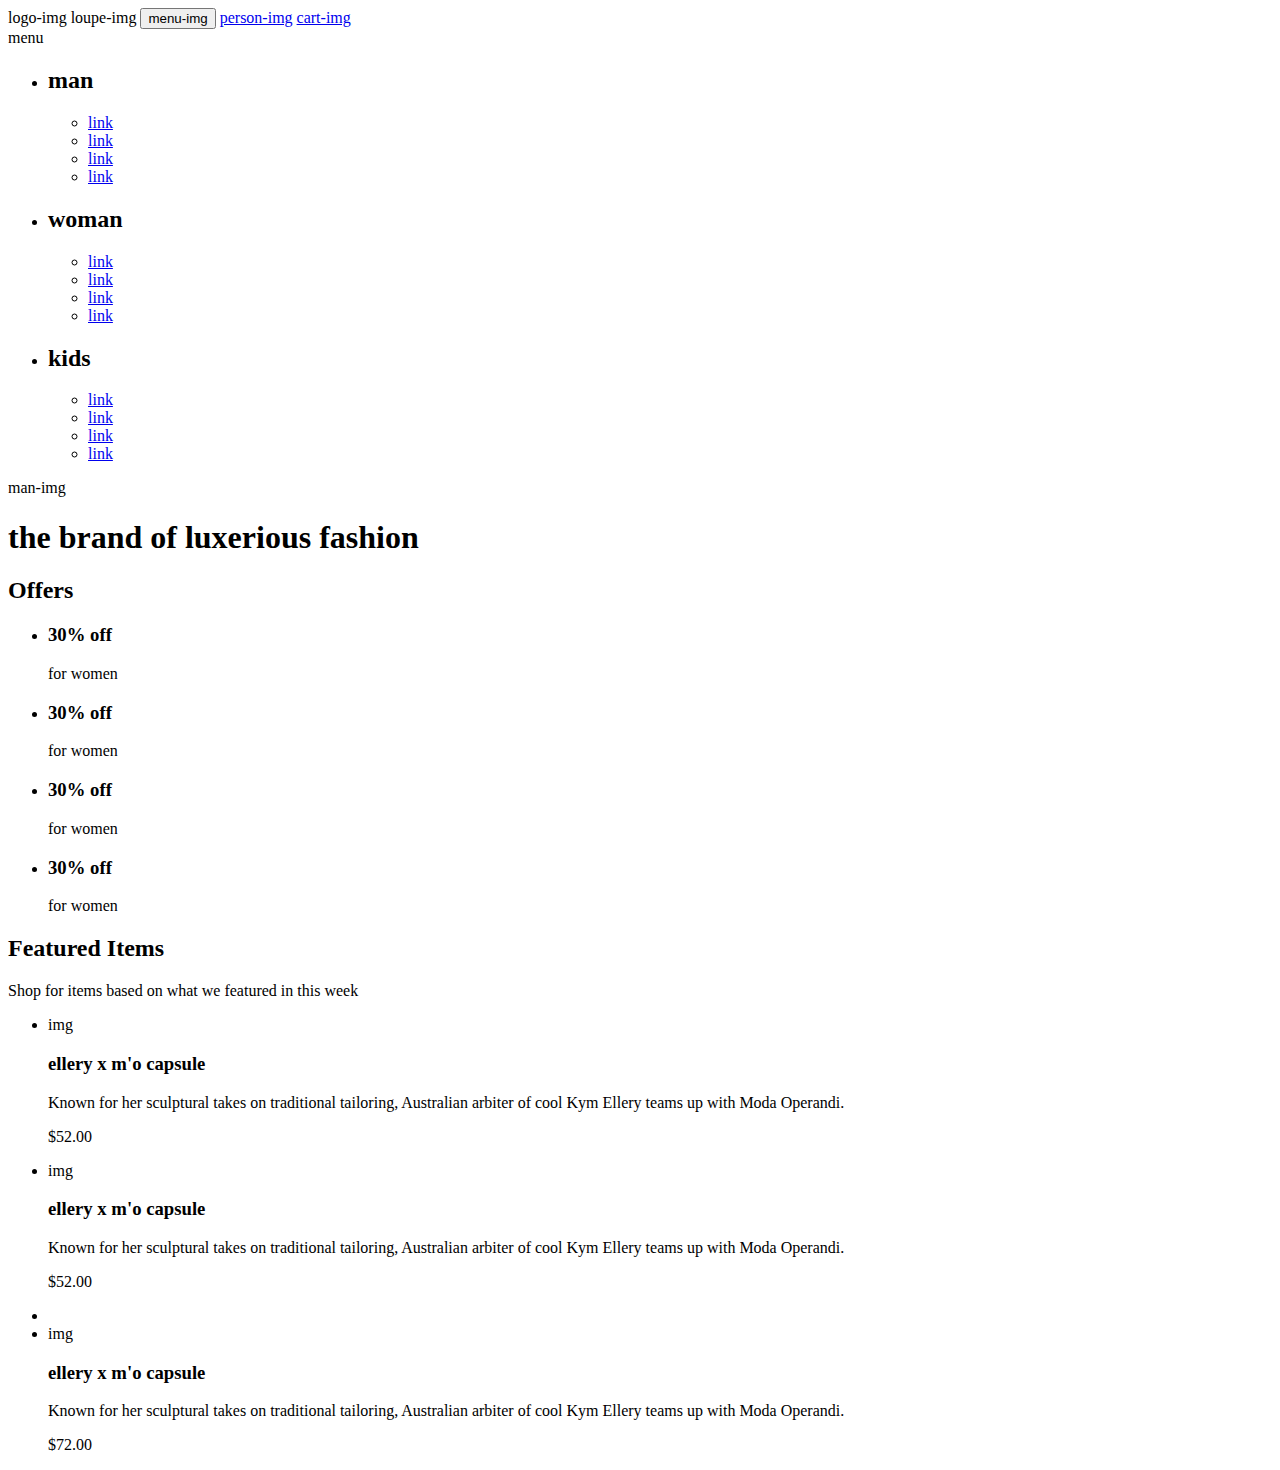
==== index.html @ 939e934a "добавили теги" ====
<!DOCTYPE html>
<html lang="en">

<head>
    <meta charset="UTF-8">
    <meta http-equiv="X-UA-Compatible" content="IE=edge">
    <meta name="viewport" content="width=device-width, initial-scale=1.0">
    <title>Document</title>
</head>

<body>
    <header>
        logo-img
        loupe-img
        <button>
            menu-img
        </button>
        <a href="#">person-img</a>
        <a href="#">cart-img</a>
        <nav>
            menu
            <ul>
                <li>
                    <h2>man</h2>
                    <ul>
                        <li><a href="#">link</a></li>
                        <li><a href="#">link</a></li>
                        <li><a href="#">link</a></li>
                        <li><a href="#">link</a></li>
                    </ul>
                </li>
                <li>
                    <h2>woman</h2>
                    <ul>
                        <li><a href="#">link</a></li>
                        <li><a href="#">link</a></li>
                        <li><a href="#">link</a></li>
                        <li><a href="#">link</a></li>
                    </ul>
                </li>
                <li>
                    <h2>kids</h2>
                    <ul>
                        <li><a href="#">link</a></li>
                        <li><a href="#">link</a></li>
                        <li><a href="#">link</a></li>
                        <li><a href="#">link</a></li>
                    </ul>
                </li>
            </ul>
        </nav>
    </header>
    <main>
        <section>
            man-img
            <h1>the brand of luxerious fashion</h1>
        </section>
        <section>
            <h2>Offers</h2>
            <ul>
                <li>
                    <h3>30% off</h3>
                    <p>for women</p>
                </li>
                <li>
                    <h3>30% off</h3>
                    <p>for women</p>
                </li>
                <li>
                    <h3>30% off</h3>
                    <p>for women</p>
                </li>
                <li>
                    <h3>30% off</h3>
                    <p>for women</p>
                </li>
            </ul>
        </section>
        <section>
            <h2>Featured Items</h2>
            <p>Shop for items based on what we featured in this week</p>
            <ul>
                <li>
                    img
                    <h3>ellery x m'o capsule</h3>
                    <p>Known for her sculptural takes on traditional tailoring, Australian arbiter of cool Kym
                        Ellery
                        teams up with Moda Operandi.</p>
                    <p>$52.00</p>
                </li>
                <li>
                    img
                    <h3>ellery x m'o capsule</h3>
                    <p>Known for her sculptural takes on traditional tailoring, Australian arbiter of cool Kym Ellery
                        teams up with Moda Operandi.</p>
                    <p>$52.00</p>
                </li>
                <li>
                </li>
                <li>
                    img
                    <h3>ellery x m'o capsule</h3>
                    <p>Known for her sculptural takes on traditional tailoring, Australian arbiter of cool Kym Ellery
                        teams up with Moda Operandi.</p>
                    <p>$72.00</p>
                </li>
            </ul>
        </section>
        <section>

        </section>
    </main>
    <footer></footer>
</body>

</html>
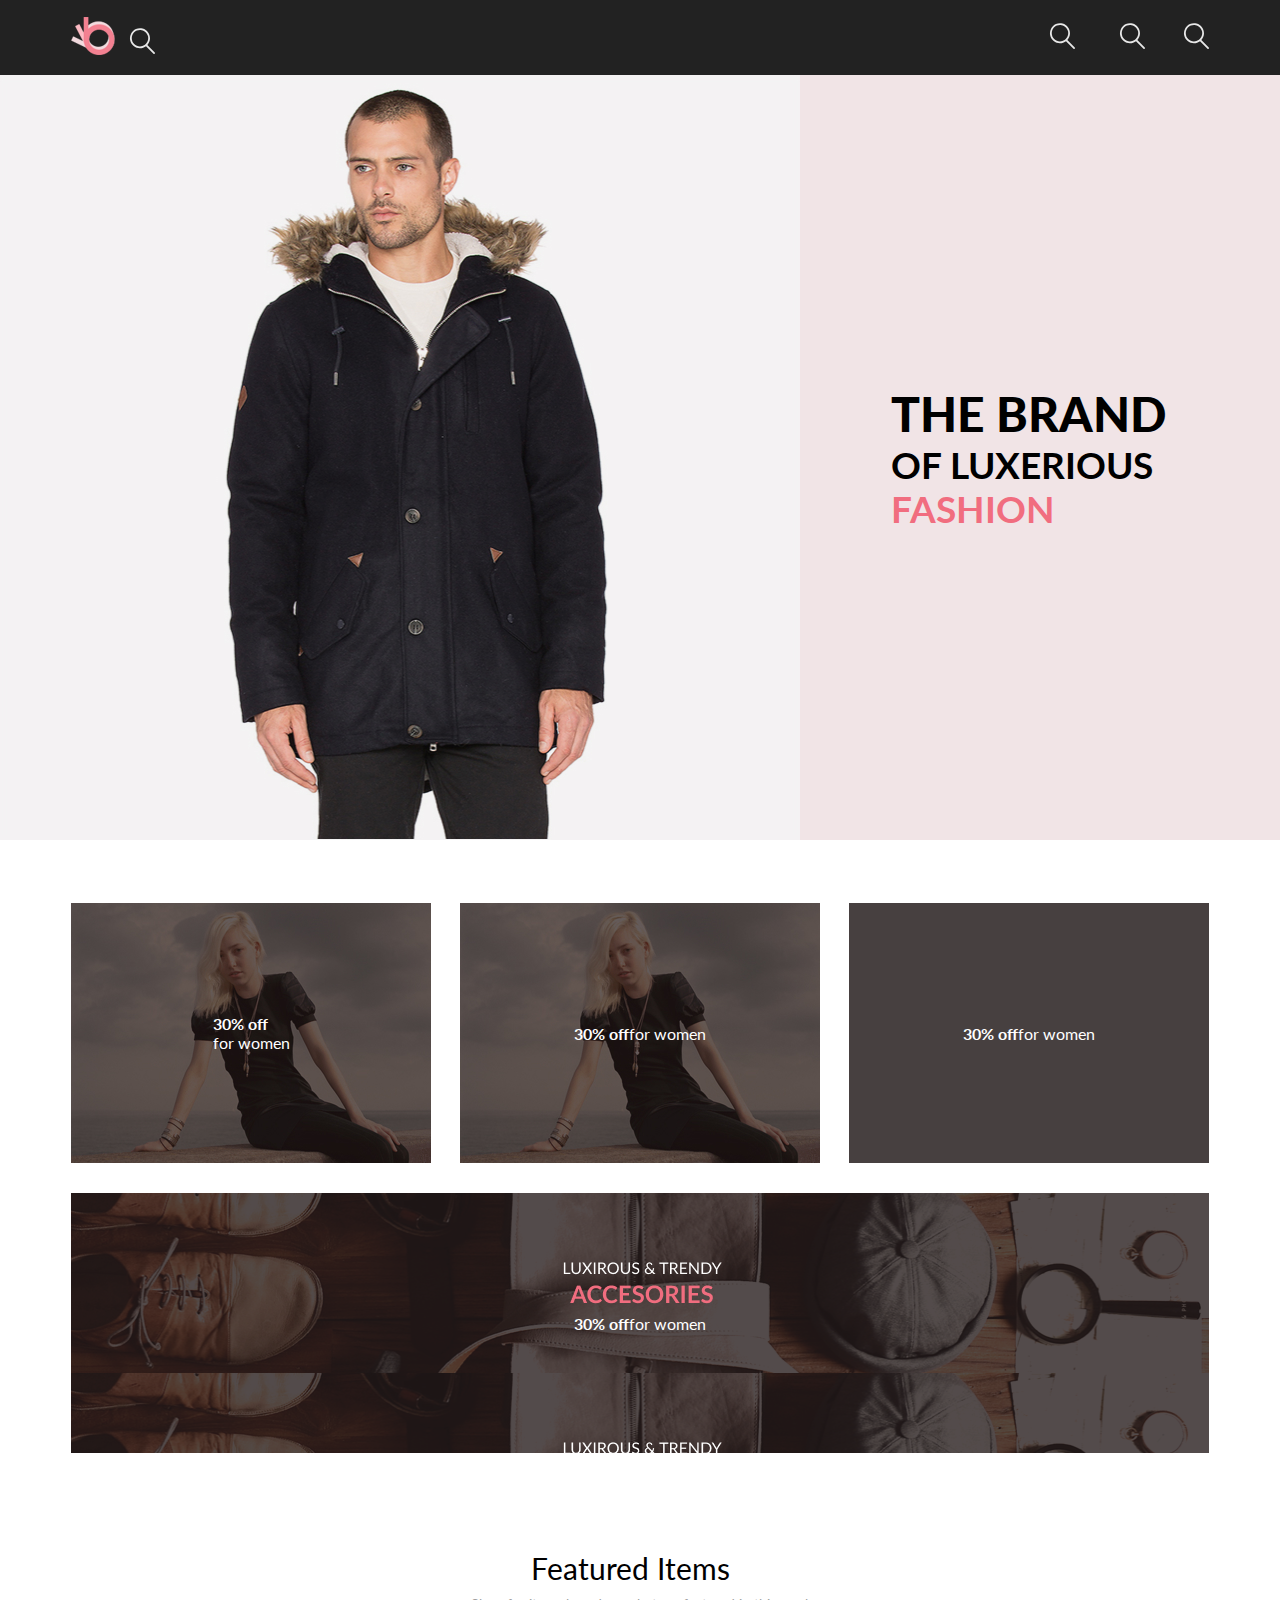
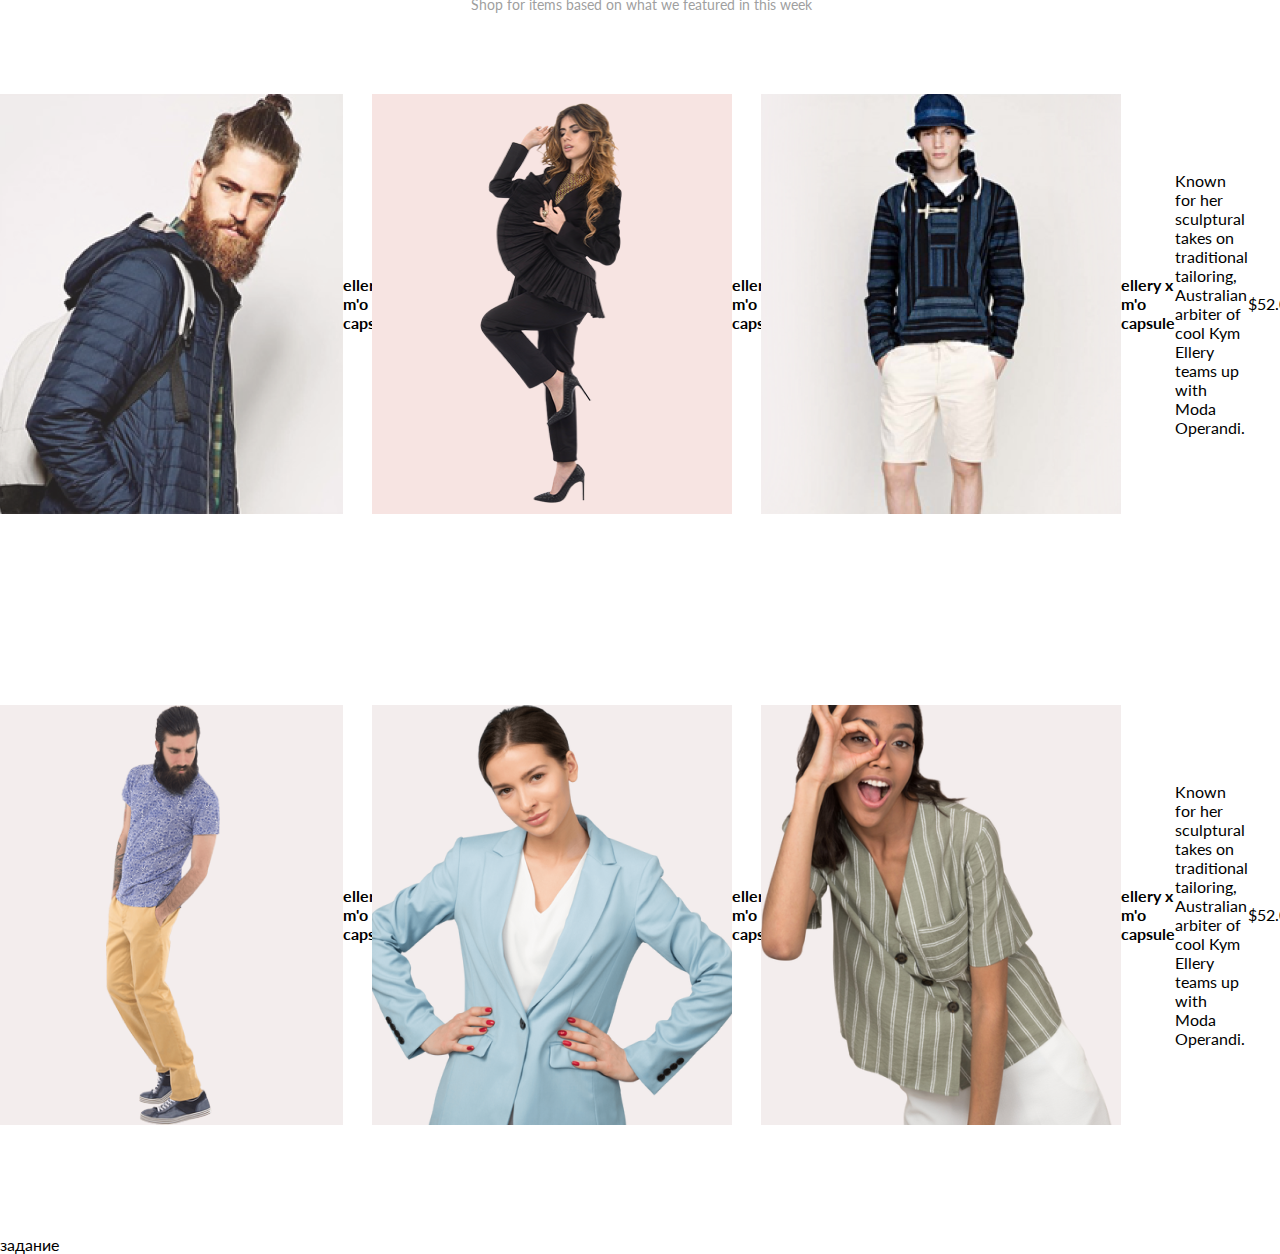
==== commit 53e446d6: "добавили новые теги" ====
--- a/index.html
+++ b/index.html
@@ -5,19 +5,32 @@
     <meta charset="UTF-8">
     <meta http-equiv="X-UA-Compatible" content="IE=edge">
     <meta name="viewport" content="width=device-width, initial-scale=1.0">
+    <link rel="stylesheet" href="./css/reset.css">
+    <link rel="stylesheet" href="./css/style.css">
+    <link rel="preconnect" href="https://fonts.gstatic.com">
+    <link href="https://fonts.googleapis.com/css2?family=Lato:wght@300;400;700;900&display=swap" rel="stylesheet">
     <title>Document</title>
 </head>
 
 <body>
-    <header>
-        logo-img
-        loupe-img
-        <button>
-            menu-img
-        </button>
-        <a href="#">person-img</a>
-        <a href="#">cart-img</a>
-        <nav>
+    <header class="header">
+        <div class="container">
+            <div class="header__wrapper">
+                <div class="header__contorls">
+                    <img class="header__logo" src="./img/logo.svg" alt="logo" width="44" height="38">
+                    <img src="./img/loupe.svg" alt="loupe" width="26" height="27">
+                </div>
+                <div class="header__contorls">
+                    <button class="header__button">
+                        <img src="./img/loupe.svg" alt="loupe" width="26" height="27">
+                    </button>
+                    <a class="header__person-link" href="#"><img src="./img/loupe.svg" alt="loupe" width="26"
+                            height="27"></a>
+                    <a href="#"><img src="./img/loupe.svg" alt="loupe" width="26" height="27"></a>
+                </div>
+            </div>
+        </div>
+        <nav class="header__navigation">
             menu
             <ul>
                 <li>
@@ -51,63 +64,87 @@
         </nav>
     </header>
     <main>
-        <section>
-            man-img
-            <h1>the brand of luxerious fashion</h1>
+        <section class="brand">
+            <img src="./img/man.jpg" alt="man" width="800" height="765">
+            <div class="brand__title-wrapper">
+                <h1 class="brand__title">the brand <span class="brand__subtitle">of luxerious <span
+                            class="brand__subtitle-pink">fashion</span></span></h1>
+            </div>
         </section>
-        <section>
-            <h2>Offers</h2>
-            <ul>
-                <li>
+        <section class="offers container">
+            <h2 class="visually-hidden">Offers</h2>
+            <ul class="offers__list">
+                <li class="offers__item offers__item--woman">
+                    <div>
+                        <h3>30% off</h3>
+                        <p>for women</p>
+                    </div>
+                </li>
+                <li class="offers__item offers__item--man">
                     <h3>30% off</h3>
                     <p>for women</p>
                 </li>
-                <li>
+                <li class="offers__item offers__item--kds">
                     <h3>30% off</h3>
                     <p>for women</p>
                 </li>
-                <li>
-                    <h3>30% off</h3>
-                    <p>for women</p>
-                </li>
-                <li>
+                <li class="offers__item offers__item--accesories">
                     <h3>30% off</h3>
                     <p>for women</p>
                 </li>
             </ul>
         </section>
-        <section>
-            <h2>Featured Items</h2>
-            <p>Shop for items based on what we featured in this week</p>
-            <ul>
-                <li>
-                    img
+        <section class="products container">
+            <h2 class="product-header">Featured Items</h2>
+            <p class="product-paragraph">Shop for items based on what we featured in this week</p>
+            <ul class="products__list">
+                <li class="products__item products__item-1">
+                    <img src="./img/product-1.png" alt="man" width="360" height="420">
                     <h3>ellery x m'o capsule</h3>
                     <p>Known for her sculptural takes on traditional tailoring, Australian arbiter of cool Kym
                         Ellery
                         teams up with Moda Operandi.</p>
                     <p>$52.00</p>
                 </li>
-                <li>
-                    img
+                <li class="products__item products__item-2">
+                    <img src="./img/product-2.png" alt="man" width="360" height="420">
                     <h3>ellery x m'o capsule</h3>
                     <p>Known for her sculptural takes on traditional tailoring, Australian arbiter of cool Kym Ellery
                         teams up with Moda Operandi.</p>
                     <p>$52.00</p>
                 </li>
-                <li>
-                </li>
-                <li>
-                    img
+                <li class="products__item products__item-3">
+                    <img src="./img/product-3.png" alt="man" width="360" height="420">
                     <h3>ellery x m'o capsule</h3>
                     <p>Known for her sculptural takes on traditional tailoring, Australian arbiter of cool Kym Ellery
                         teams up with Moda Operandi.</p>
-                    <p>$72.00</p>
+                    <p>$52.00</p>
+                </li>
+                <li class="products__item products__item-4">
+                    <img src="./img/product-4.png" alt="man" width="360" height="420">
+                    <h3>ellery x m'o capsule</h3>
+                    <p>Known for her sculptural takes on traditional tailoring, Australian arbiter of cool Kym Ellery
+                        teams up with Moda Operandi.</p>
+                    <p>$52.00</p>
+                </li>
+                <li class="products__item products__item-5">
+                    <img src="./img/product-5.png" alt="man" width="360" height="420">
+                    <h3>ellery x m'o capsule</h3>
+                    <p>Known for her sculptural takes on traditional tailoring, Australian arbiter of cool Kym Ellery
+                        teams up with Moda Operandi.</p>
+                    <p>$52.00</p>
+                </li>
+                <li class="products__item products__item-6">
+                    <img src="./img/product-6.png" alt="man" width="360" height="420">
+                    <h3>ellery x m'o capsule</h3>
+                    <p>Known for her sculptural takes on traditional tailoring, Australian arbiter of cool Kym Ellery
+                        teams up with Moda Operandi.</p>
+                    <p>$52.00</p>
                 </li>
             </ul>
         </section>
-        <section>
-
+        <section class="advantages">
+            задание
         </section>
     </main>
     <footer></footer>
--- a/css/style.css
+++ b/css/style.css
@@ -0,0 +1,157 @@
+:root {
+    --dark-blue: #222222;
+    --pink: #F1E4E6;
+    --dark-pink: #F16D7F;
+    --brown: #474040;
+}
+
+body {
+    font-family: Lato;
+    font-size: 16px;
+    font-style: normal;
+    font-weight: 400;
+    line-height: 19px;
+}
+
+.container {
+    width: 1138px;
+    margin: 0 auto;
+}
+
+.visually-hidden {
+    position: absolute;
+    width: 1px;
+    height: 1px;
+    margin: -1px;
+    padding: 0;
+    overflow: hidden;
+    border: 0;
+    clip: rect(0 0 0 0);
+}
+
+.header {
+    background-color: var(--dark-blue);
+}
+
+.header__wrapper {
+    display: flex;
+    align-items: center;
+    justify-content: space-between;
+    min-height: 75px;
+}
+
+.header__navigation {
+    display: none;
+}
+
+.header__button {
+    background-color: transparent;
+    border: none;
+    margin: 0 34px 0 0;
+}
+
+.header__logo {
+    margin: 0 10px 0 0;
+}
+
+.header__person-link {
+    margin: 0 34px 0 0;
+}
+
+.brand {
+    display: flex;
+    margin: 0 0 63px;
+}
+
+.brand__title {
+    font-size: 48px;
+    font-weight: 900;
+    line-height: 58px;
+    text-transform: uppercase;
+}
+
+.brand__title-wrapper {
+    padding: 0 0 0 91px;
+    flex-grow: 1;
+    background-color: var(--pink);
+    display: flex;
+    align-items: center;
+}
+
+.brand__subtitle {
+    display: block;
+
+    font-size: 37px;
+    font-weight: 700;
+    line-height: 44px;
+}
+
+.brand__subtitle-pink {
+    color: var(--dark-pink);
+}
+
+.offers__list {
+    display: flex;
+    flex-wrap: wrap;
+    justify-content: space-between;
+}
+
+.offers__item {
+    color: white;
+    width: 360px;
+    min-height: 260px;
+    background-color: var(--brown);
+    margin: 0 0 30px;
+    display: flex;
+    justify-content: center;
+    align-items: center;
+}
+
+.offers__item--woman {
+    background-image: url(../img/woman.jpg);
+}
+
+.offers__item--man {
+    background-image: url(../img/woman.jpg);
+}
+
+.offers__item--accesories {
+    width: 100%;
+    margin: 0;
+    background-image: url(../img/ppr.png);
+}
+
+.product-header {
+    margin: 97px 0 0 460px;
+    font-family: Lato;
+    font-style: normal;
+    font-weight: normal;
+    font-size: 30px;
+    line-height: 36px;
+}
+
+.product-paragraph {
+    margin: 10px 0 0 400px;
+    font-family: Lato;
+    font-style: normal;
+    font-weight: normal;
+    font-size: 14px;
+    line-height: 17px;
+    color: #9F9F9F;
+}
+
+.products__list {
+    display: flex;
+    flex-wrap: wrap;
+    justify-content: space-between;
+}
+
+.products__item {
+    color: black;
+    width: 360px;
+    min-height: 581px;
+    margin: 0 0 30px;
+    display: flex;
+    justify-content: center;
+    align-items: center;
+}
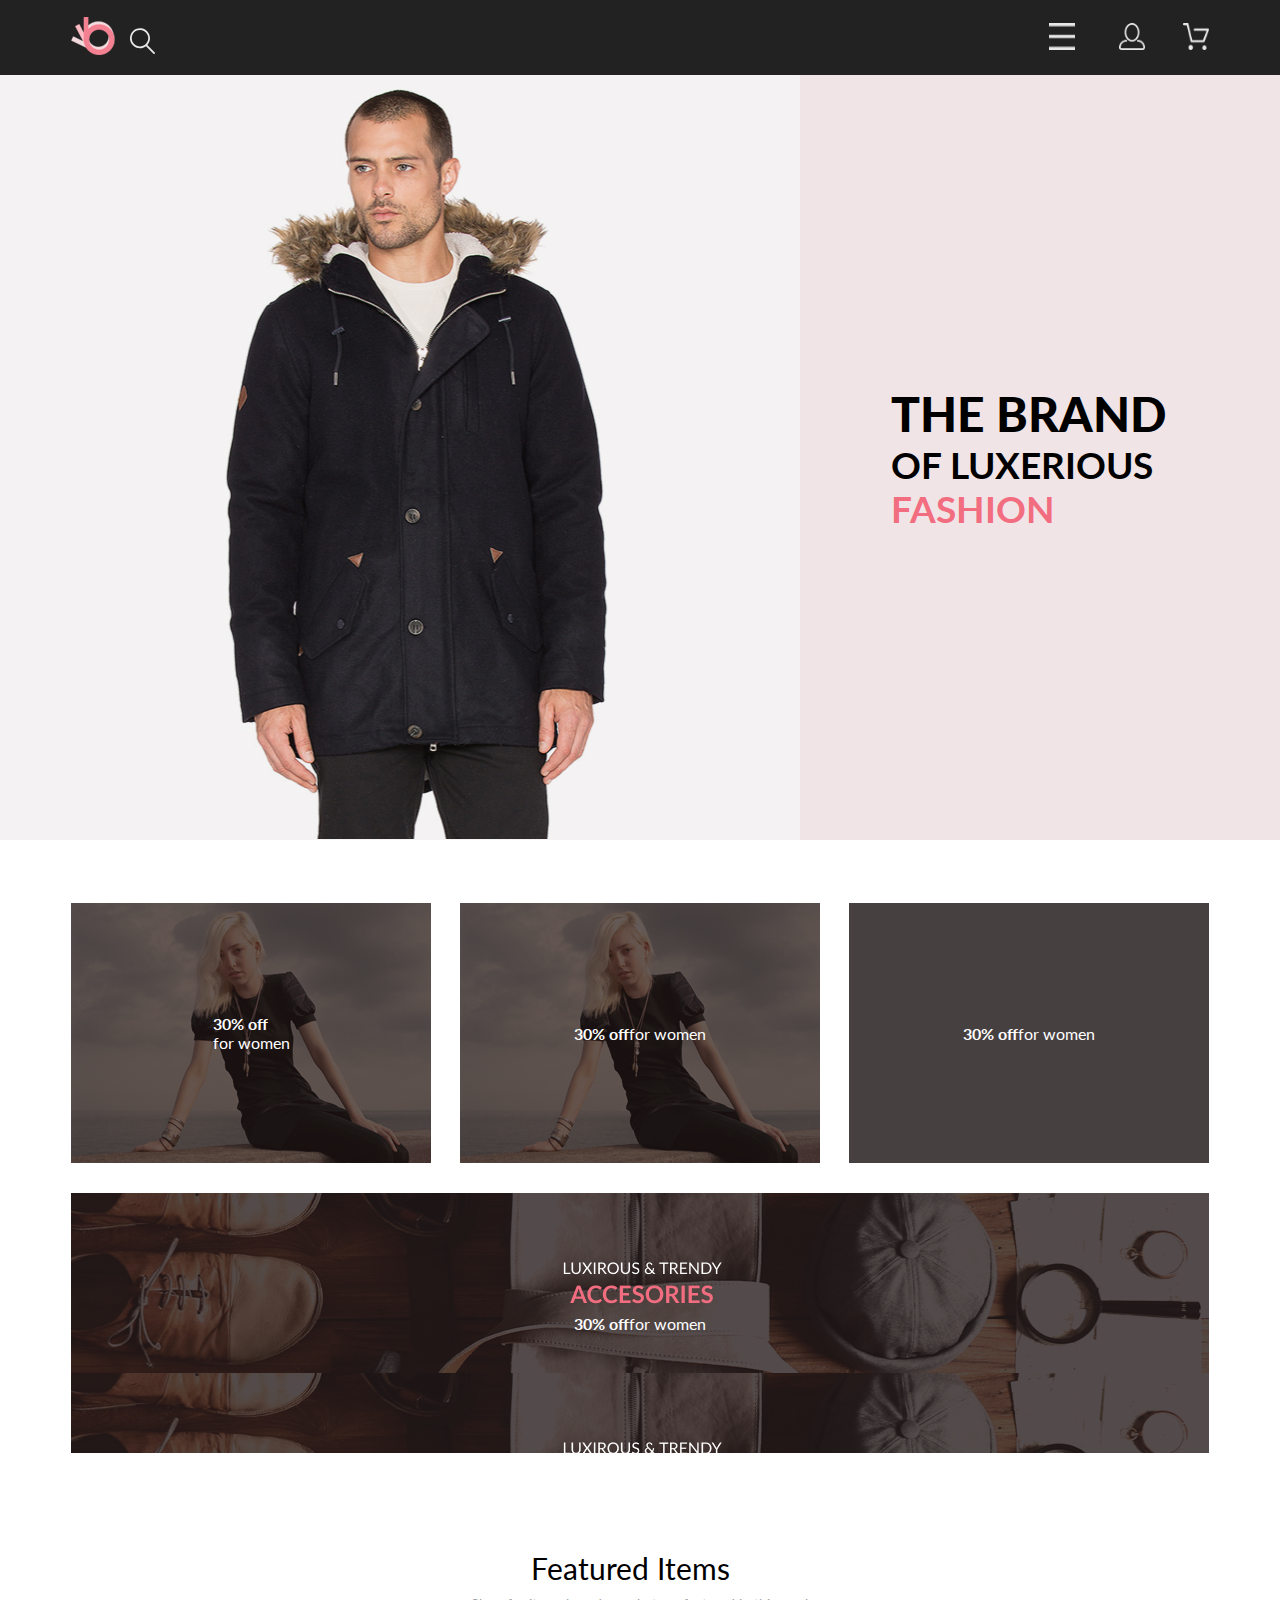
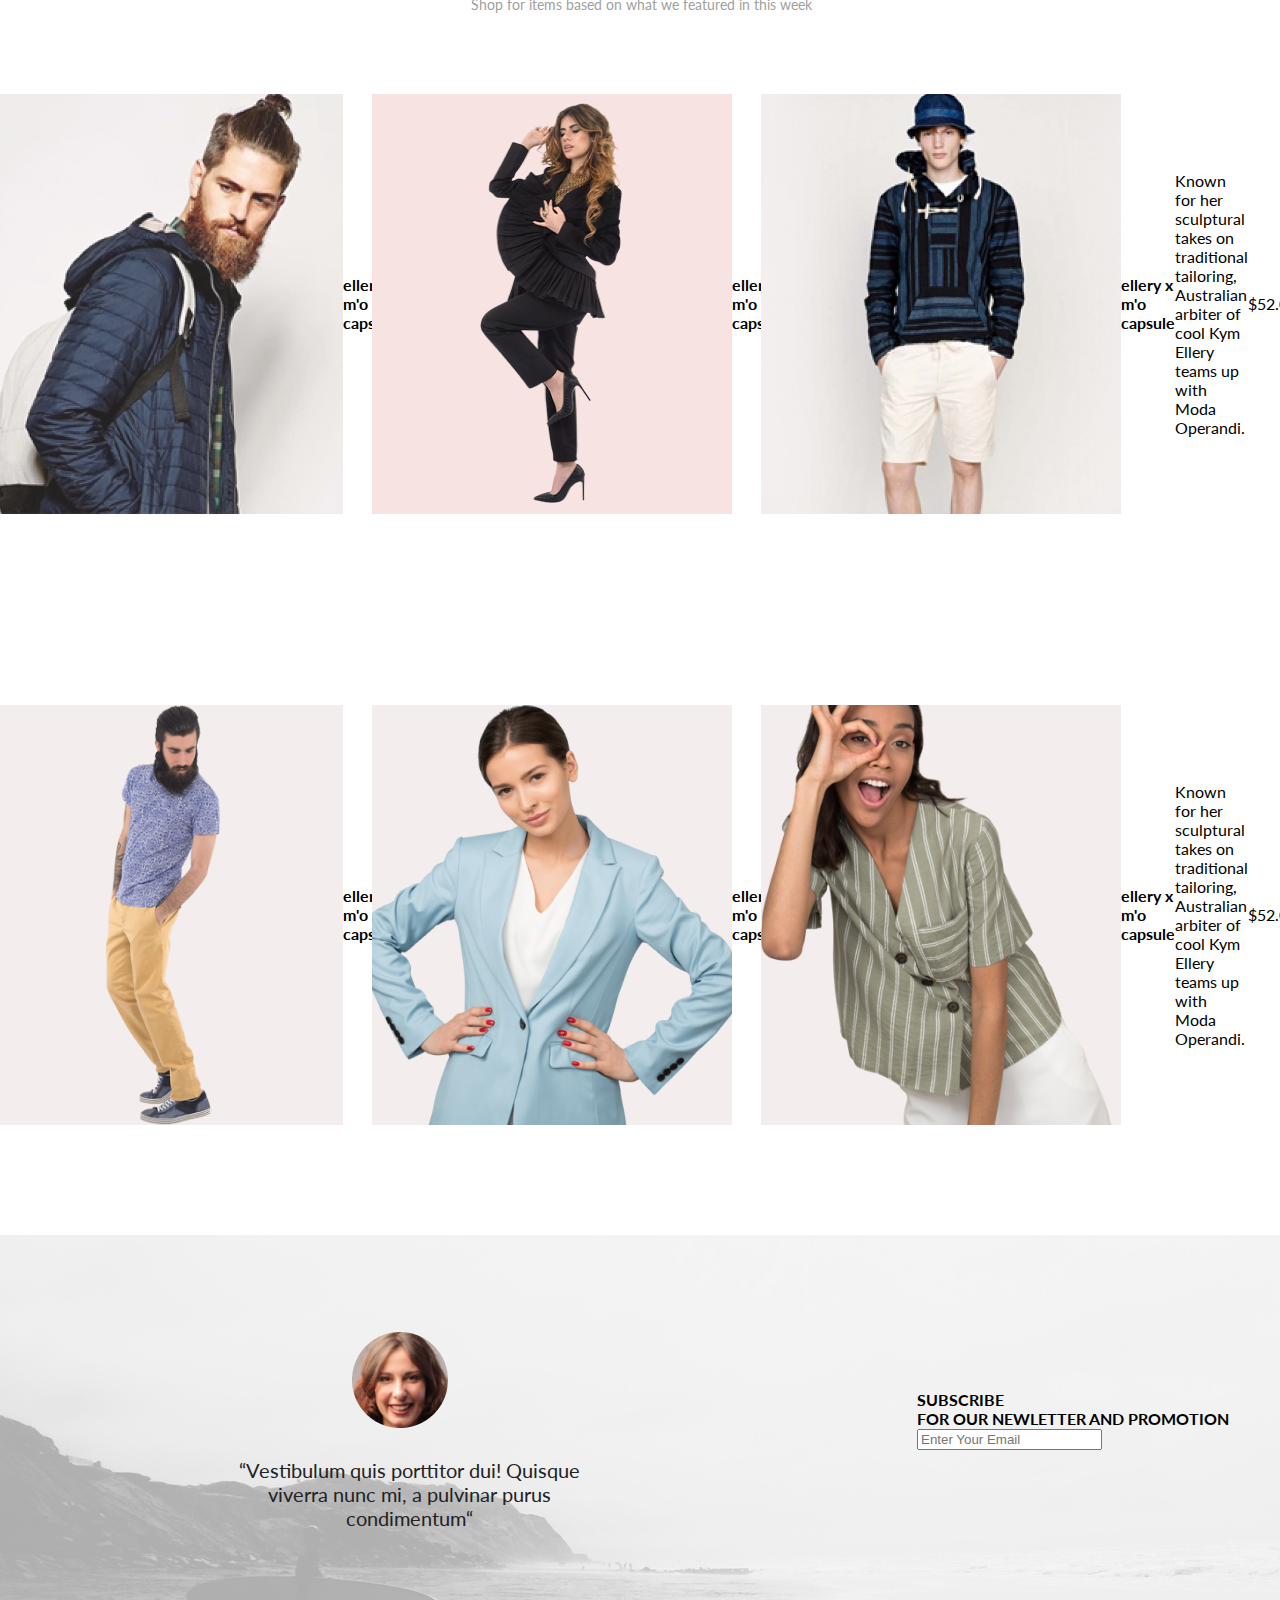
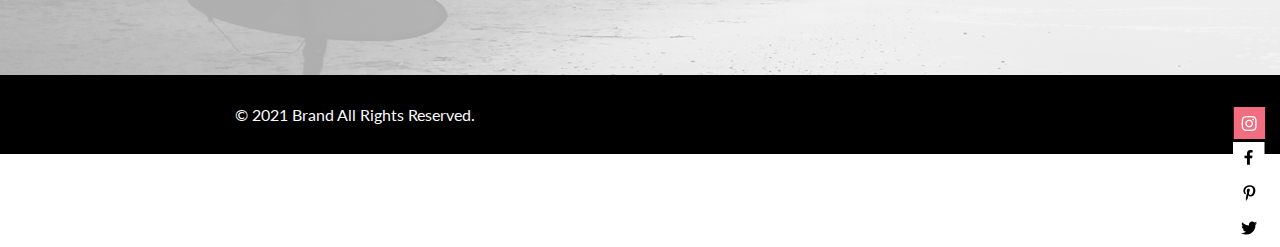
==== commit 8dc7e0bd: "добавили файл contacts" ====
--- a/index.html
+++ b/index.html
@@ -22,11 +22,11 @@
                 </div>
                 <div class="header__contorls">
                     <button class="header__button">
-                        <img src="./img/loupe.svg" alt="loupe" width="26" height="27">
+                        <img src="./img/form1.png" alt="loupe" width="26" height="27">
                     </button>
-                    <a class="header__person-link" href="#"><img src="./img/loupe.svg" alt="loupe" width="26"
+                    <a class="header__person-link" href="#"><img src="./img/form2.png" alt="loupe" width="26"
                             height="27"></a>
-                    <a href="#"><img src="./img/loupe.svg" alt="loupe" width="26" height="27"></a>
+                    <a href="#"><img src="./img/form3.png" alt="loupe" width="26" height="27"></a>
                 </div>
             </div>
         </div>
@@ -98,7 +98,7 @@
             <h2 class="product-header">Featured Items</h2>
             <p class="product-paragraph">Shop for items based on what we featured in this week</p>
             <ul class="products__list">
-                <li class="products__item products__item-1">
+                <li class="products__item">
                     <img src="./img/product-1.png" alt="man" width="360" height="420">
                     <h3>ellery x m'o capsule</h3>
                     <p>Known for her sculptural takes on traditional tailoring, Australian arbiter of cool Kym
@@ -106,35 +106,35 @@
                         teams up with Moda Operandi.</p>
                     <p>$52.00</p>
                 </li>
-                <li class="products__item products__item-2">
+                <li class="products__item">
                     <img src="./img/product-2.png" alt="man" width="360" height="420">
                     <h3>ellery x m'o capsule</h3>
                     <p>Known for her sculptural takes on traditional tailoring, Australian arbiter of cool Kym Ellery
                         teams up with Moda Operandi.</p>
                     <p>$52.00</p>
                 </li>
-                <li class="products__item products__item-3">
+                <li class="products__item">
                     <img src="./img/product-3.png" alt="man" width="360" height="420">
                     <h3>ellery x m'o capsule</h3>
                     <p>Known for her sculptural takes on traditional tailoring, Australian arbiter of cool Kym Ellery
                         teams up with Moda Operandi.</p>
                     <p>$52.00</p>
                 </li>
-                <li class="products__item products__item-4">
+                <li class="products__item">
                     <img src="./img/product-4.png" alt="man" width="360" height="420">
                     <h3>ellery x m'o capsule</h3>
                     <p>Known for her sculptural takes on traditional tailoring, Australian arbiter of cool Kym Ellery
                         teams up with Moda Operandi.</p>
                     <p>$52.00</p>
                 </li>
-                <li class="products__item products__item-5">
+                <li class="products__item">
                     <img src="./img/product-5.png" alt="man" width="360" height="420">
                     <h3>ellery x m'o capsule</h3>
                     <p>Known for her sculptural takes on traditional tailoring, Australian arbiter of cool Kym Ellery
                         teams up with Moda Operandi.</p>
                     <p>$52.00</p>
                 </li>
-                <li class="products__item products__item-6">
+                <li class="products__item">
                     <img src="./img/product-6.png" alt="man" width="360" height="420">
                     <h3>ellery x m'o capsule</h3>
                     <p>Known for her sculptural takes on traditional tailoring, Australian arbiter of cool Kym Ellery
@@ -143,11 +143,34 @@
                 </li>
             </ul>
         </section>
-        <section class="advantages">
-            задание
+        <section class="subscribe">
+            <div class="subscribe-photo">
+                <img src="./img/subscribe-photo.png" alt="">
+            </div>  
+            <div class="subscribe-text">
+                “Vestibulum quis porttitor dui! Quisque viverra nunc mi, a pulvinar purus condimentum“
+                </div>
+            <div class="subscribe-form">
+                <h1 class="subcribe-header1">SUBSCRIBE</h1>
+                <h2 class="subcribe-header2">FOR OUR NEWLETTER AND PROMOTION</h2>
+                <input class="entryfield" type="email" placeholder="Enter Your Email"><br>
+            </div>
+
         </section>
     </main>
-    <footer></footer>
+    <footer>
+<div class="footer-text">
+    © 2021 Brand All Rights Reserved.
+</div>
+<div class ="footer-pictures">
+        <img src="./img/instagramm.png" alt="">
+        <img src="./img/facebook.png" alt="">
+        <img src="./img/pinterest.png" alt="">
+        <img src="./img/twitter.png" alt="">
+        </div>
+    </footer>   
+
+
 </body>
 
 </html>--- a/css/style.css
+++ b/css/style.css
@@ -155,3 +155,118 @@
     justify-content: center;
     align-items: center;
 }
+
+.loyality{
+    position: relative;
+    width: 640px;
+    min-height: 600px;
+    position: relative;
+    margin: 40px 0 0 50px;
+}
+
+.loyality-header1 {
+    position: absolute;
+    font-family: Lato;
+    font-style: normal;
+    font-weight: 300;
+    font-size: 24px;
+    line-height: 29px;
+    color: #000000;
+}
+
+.loyality-header2 {
+    position: absolute;
+    margin: 40px 0 0 0;
+    font-family: Lato;
+    font-style: normal;
+    font-weight: 300;
+    font-size: 24px;
+    line-height: 29px;
+    color: #000000;
+}
+
+.loyality-alllist {
+    position: absolute;
+    margin: 120px 0 0 0;
+    font-family: Lato;
+    font-style: normal;
+    font-weight: 300;
+    font-size: 24px;
+    line-height: 29px;
+    color: #000000;
+}
+
+.loyality-list:before {
+    position: absolute;
+    content: '';
+    width: 20px;
+    height: 20px;
+    background-image: url(../img/list.png);
+    background-size: 20px 20px;
+    margin: 0 0 0 -20px;
+}
+
+.loyality-list {
+    padding-top: 20px;
+    margin-left: 20px;
+    font-family: Lato;
+    font-style: normal;
+    font-weight: 300;
+    font-size: 24px;
+    line-height: 29px;
+    color: #000000;
+}
+
+.subscribe {
+    min-height: 440px;
+    background-image: url(../img/subscribe.png);
+    position: relative;
+}
+
+.subscribe-photo {
+    width: 96px;
+    height: 96px;
+    position: absolute;
+    margin: 97px 0 0 352px;
+}
+
+.subscribe-text {
+    width: 359px;
+    height: 99px;
+    position: absolute;
+    margin: 223px 0 0 230px;
+    font-family: Lato;
+    font-style: normal;
+    font-weight: normal;
+    font-size: 20px;
+    line-height: 24px;
+    text-align: center;
+    color: #222224;
+}
+
+.subscribe-form {
+    position: absolute;
+    margin: 155px 0 0 917px;
+}
+
+footer{
+    min-height: 79px;
+    background-color: black;
+    position: relative;
+}
+
+.footer-text {
+    position: absolute;
+    margin: 30px 0 0 235px;
+    font-family: Lato;
+    font-style: normal;
+    font-weight: normal;
+    font-size: 16px;
+    line-height: 19px;
+    color: #FBFBFB;
+}
+
+.footer-pictures {
+    position: absolute;
+    margin: 32px 0 0 1233px;
+}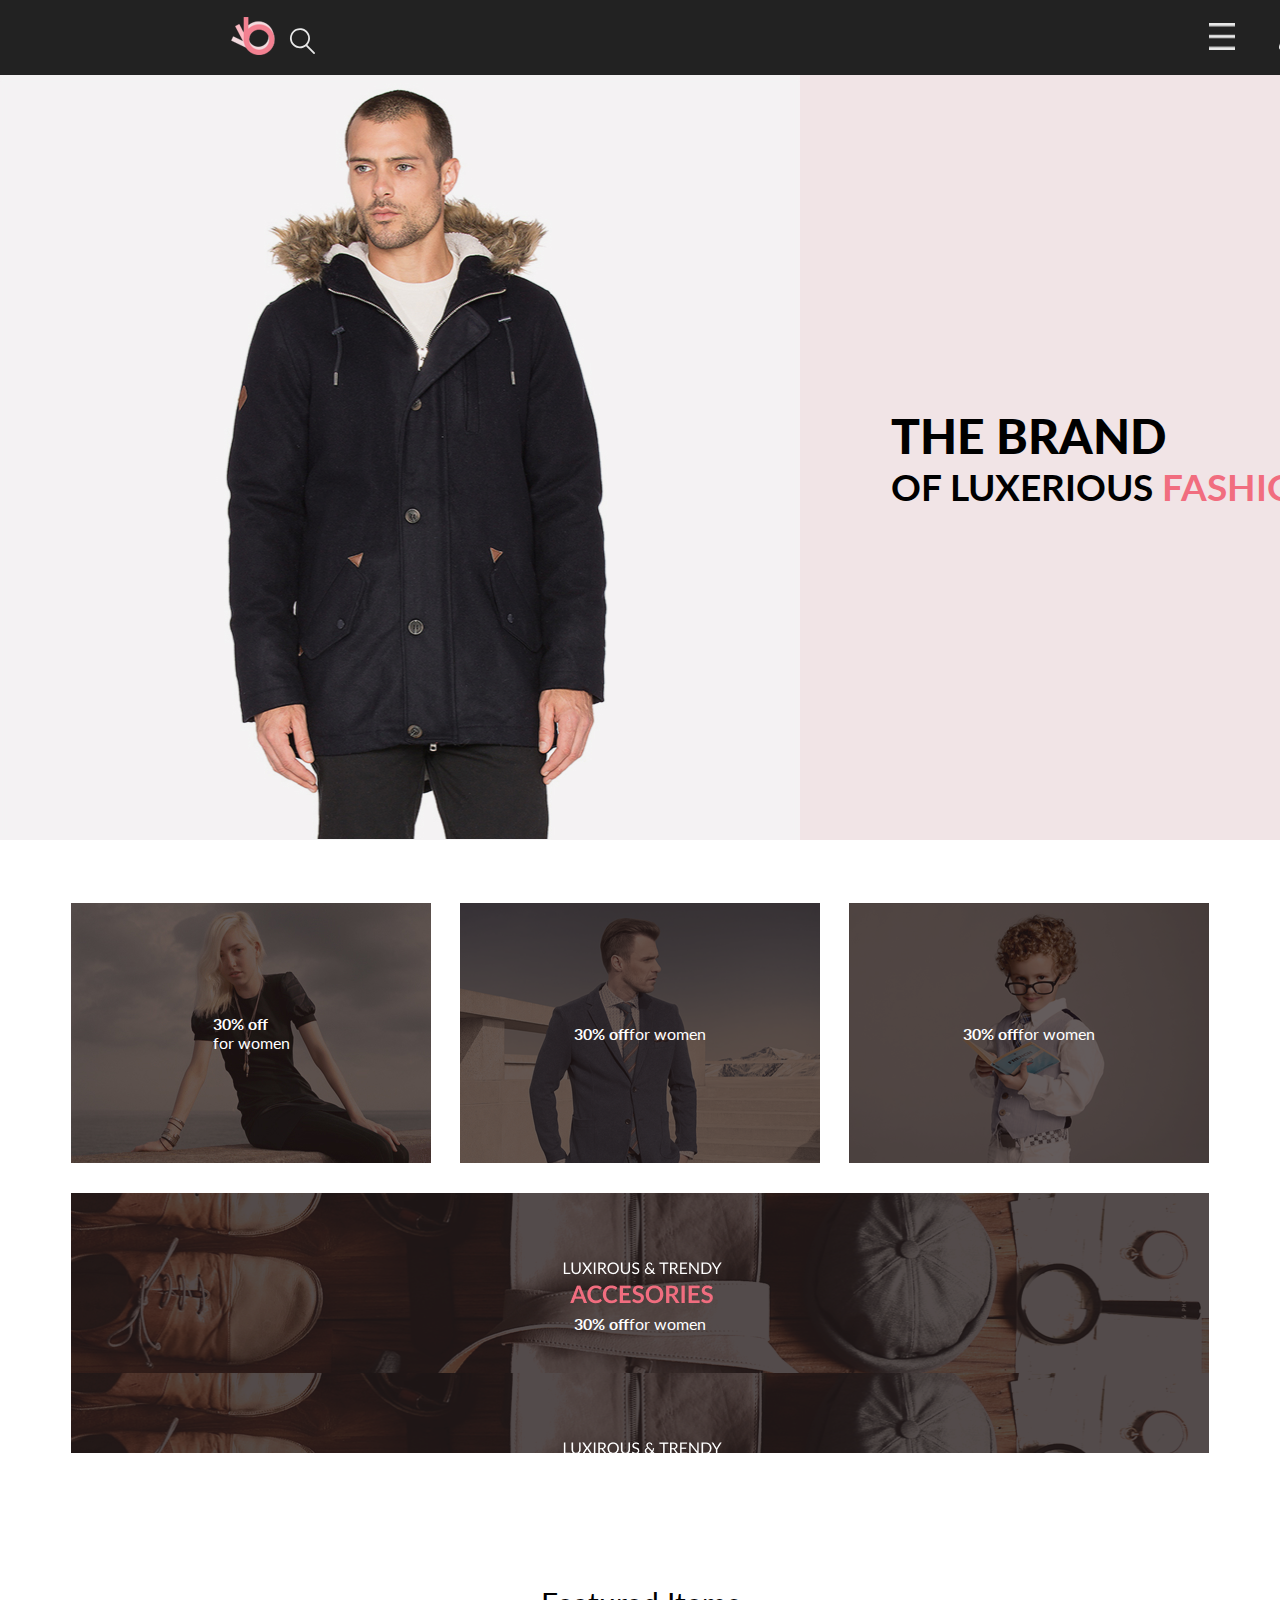
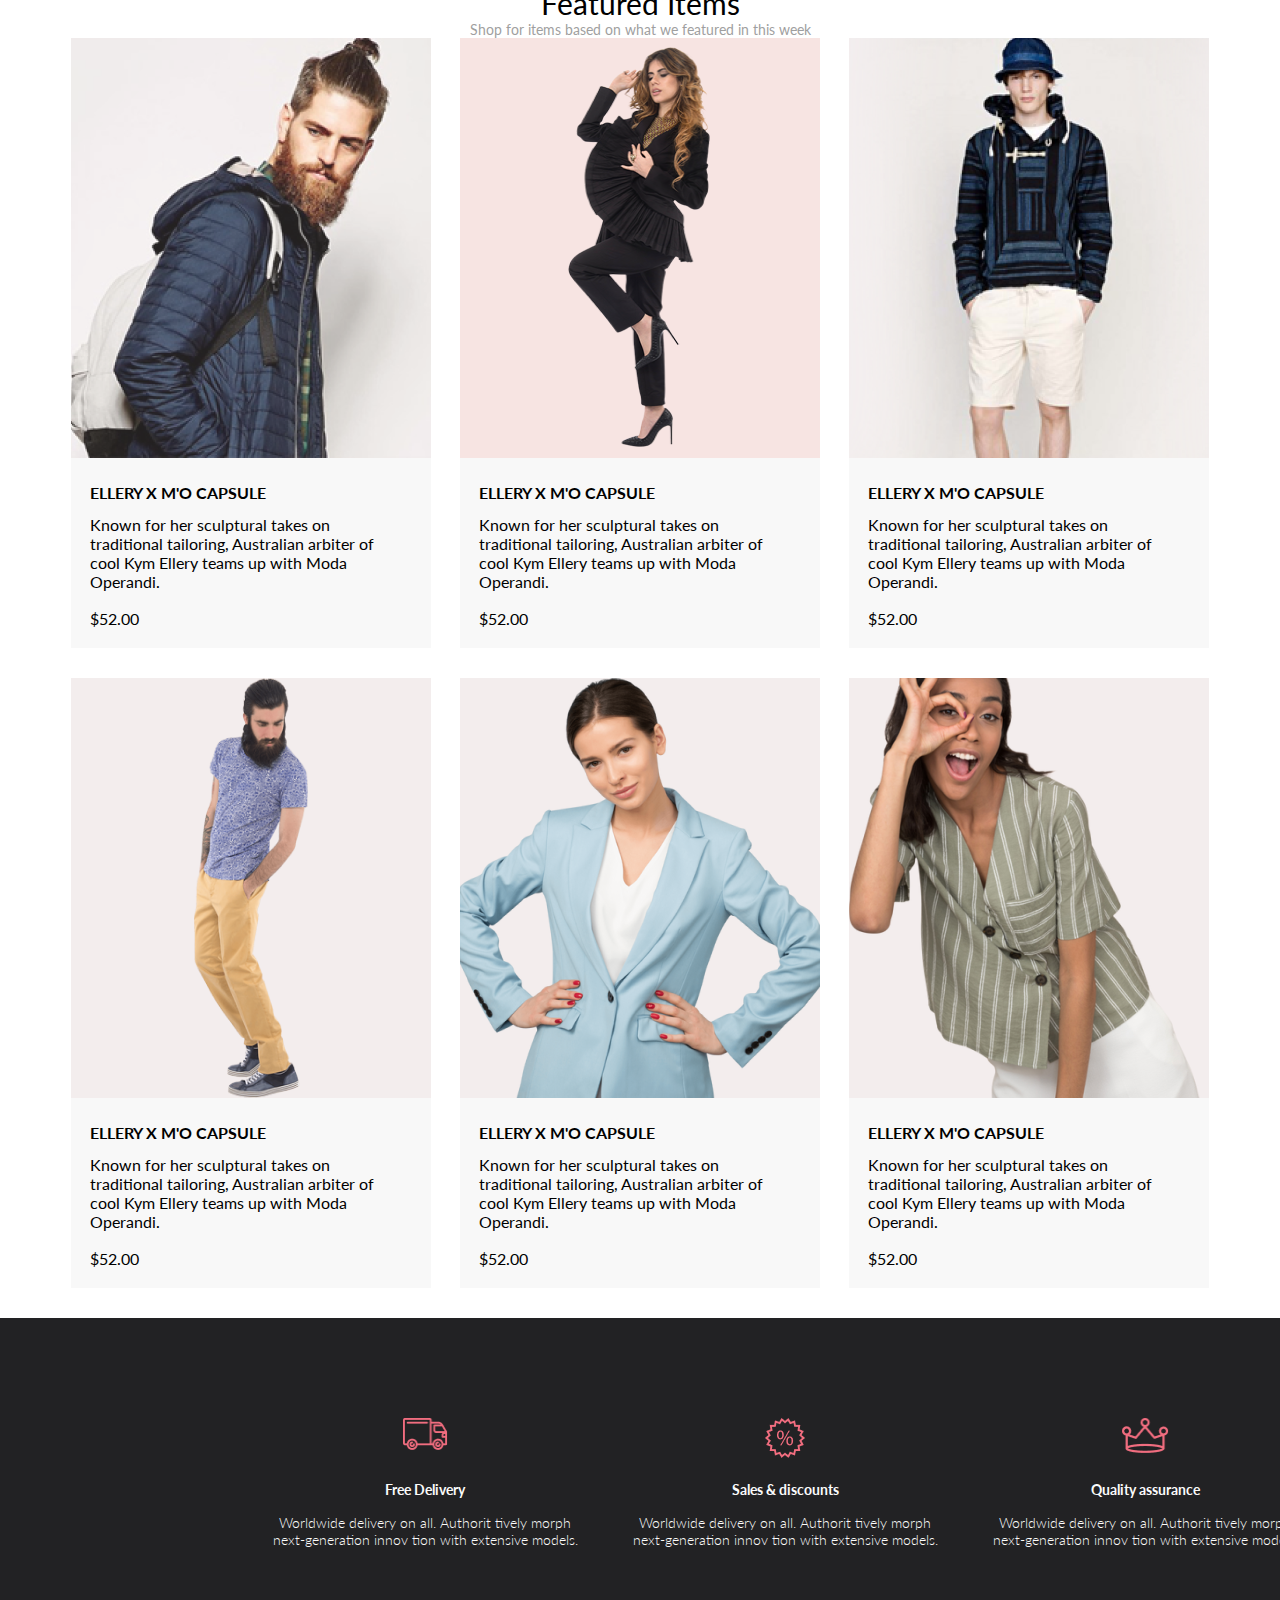
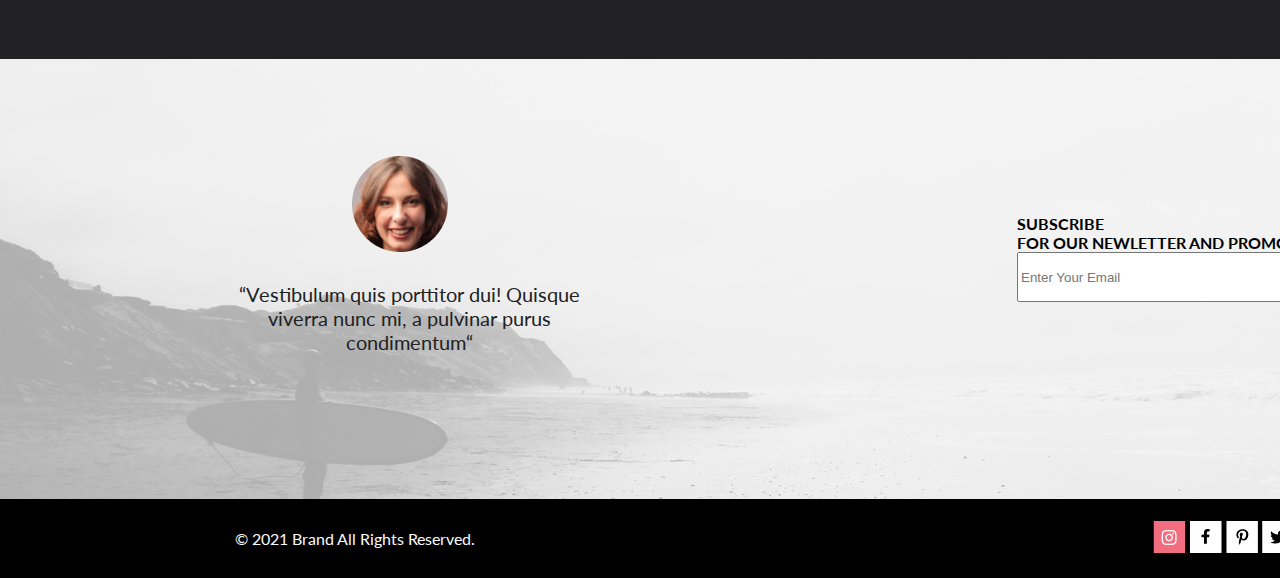
==== commit 0ea14712: "продолжаю работать над карточками товаро и формами, начал делать адаптив" ====
--- a/index.html
+++ b/index.html
@@ -13,6 +13,7 @@
 </head>
 
 <body>
+    <div class="container-2">
     <header class="header">
         <div class="container">
             <div class="header__wrapper">
@@ -24,7 +25,7 @@
                     <button class="header__button">
                         <img src="./img/form1.png" alt="loupe" width="26" height="27">
                     </button>
-                    <a class="header__person-link" href="#"><img src="./img/form2.png" alt="loupe" width="26"
+                    <a class="header__person-link" href="./contacts.html"><img src="./img/form2.png" alt="loupe" width="26"
                             height="27"></a>
                     <a href="#"><img src="./img/form3.png" alt="loupe" width="26" height="27"></a>
                 </div>
@@ -63,14 +64,17 @@
             </ul>
         </nav>
     </header>
+    </div>
     <main>
+        <div class="container-2">
         <section class="brand">
-            <img src="./img/man.jpg" alt="man" width="800" height="765">
+            <img class="image-man" src="./img/man.jpg" alt="man" width="800" height="765">
             <div class="brand__title-wrapper">
                 <h1 class="brand__title">the brand <span class="brand__subtitle">of luxerious <span
                             class="brand__subtitle-pink">fashion</span></span></h1>
             </div>
         </section>
+        </div>
         <section class="offers container">
             <h2 class="visually-hidden">Offers</h2>
             <ul class="offers__list">
@@ -84,7 +88,7 @@
                     <h3>30% off</h3>
                     <p>for women</p>
                 </li>
-                <li class="offers__item offers__item--kds">
+                <li class="offers__item offers__item--kids">
                     <h3>30% off</h3>
                     <p>for women</p>
                 </li>
@@ -99,78 +103,155 @@
             <p class="product-paragraph">Shop for items based on what we featured in this week</p>
             <ul class="products__list">
                 <li class="products__item">
-                    <img src="./img/product-1.png" alt="man" width="360" height="420">
-                    <h3>ellery x m'o capsule</h3>
-                    <p>Known for her sculptural takes on traditional tailoring, Australian arbiter of cool Kym
-                        Ellery
-                        teams up with Moda Operandi.</p>
-                    <p>$52.00</p>
-                </li>
-                <li class="products__item">
-                    <img src="./img/product-2.png" alt="man" width="360" height="420">
-                    <h3>ellery x m'o capsule</h3>
-                    <p>Known for her sculptural takes on traditional tailoring, Australian arbiter of cool Kym Ellery
-                        teams up with Moda Operandi.</p>
-                    <p>$52.00</p>
-                </li>
-                <li class="products__item">
-                    <img src="./img/product-3.png" alt="man" width="360" height="420">
-                    <h3>ellery x m'o capsule</h3>
-                    <p>Known for her sculptural takes on traditional tailoring, Australian arbiter of cool Kym Ellery
-                        teams up with Moda Operandi.</p>
-                    <p>$52.00</p>
-                </li>
-                <li class="products__item">
-                    <img src="./img/product-4.png" alt="man" width="360" height="420">
-                    <h3>ellery x m'o capsule</h3>
-                    <p>Known for her sculptural takes on traditional tailoring, Australian arbiter of cool Kym Ellery
-                        teams up with Moda Operandi.</p>
-                    <p>$52.00</p>
-                </li>
-                <li class="products__item">
-                    <img src="./img/product-5.png" alt="man" width="360" height="420">
-                    <h3>ellery x m'o capsule</h3>
-                    <p>Known for her sculptural takes on traditional tailoring, Australian arbiter of cool Kym Ellery
-                        teams up with Moda Operandi.</p>
-                    <p>$52.00</p>
-                </li>
-                <li class="products__item">
-                    <img src="./img/product-6.png" alt="man" width="360" height="420">
-                    <h3>ellery x m'o capsule</h3>
-                    <p>Known for her sculptural takes on traditional tailoring, Australian arbiter of cool Kym Ellery
-                        teams up with Moda Operandi.</p>
-                    <p>$52.00</p>
+                    <div class="products-item-cart">
+                        <div class="cart-wrapper">
+                            <img class="products-image" src="./img/product-1.png" width="360" height="420"
+                            alt="product_1">
+                        </div>
+                        <div class="products-text">
+                            <h3 class="products-item-header">ELLERY X M'O CAPSULE</h3>
+                            <p class="products-item-description">Known for her sculptural takes on traditional
+                                tailoring,
+                                Australian arbiter of cool Kym Ellery
+                                teams up with Moda Operandi.</p>
+                            <p class="products-item-price">$52.00</p>
+                        </div>
+                    </div>
+                </li>
+                <li class="products__item">
+                    <div class="products-item-cart">
+                        <div class="cart-wrapper">
+                            <img class="products-image" src="./img/product-2.png" width="360" height="420"
+                            alt="product_2">
+                        </div>
+                        <div class="products-text">
+                            <h3 class="products-item-header">ELLERY X M'O CAPSULE</h3>
+                            <p class="products-item-description">Known for her sculptural takes on traditional
+                                tailoring,
+                                Australian arbiter of cool Kym Ellery
+                                teams up with Moda Operandi.</p>
+                            <p class="products-item-price">$52.00</p>
+                        </div>
+                    </div>
+                </li>
+                <li class="products__item">
+                    <div class="products-item-cart">
+                        <div class="cart-wrapper">
+                            <img class="products-image" src="./img/product-3.png" width="360" height="420"
+                            alt="product_3">
+                        </div>
+                        <div class="products-text">
+                            <h3 class="products-item-header">ELLERY X M'O CAPSULE</h3>
+                            <p class="products-item-description">Known for her sculptural takes on traditional
+                                tailoring,
+                                Australian arbiter of cool Kym Ellery
+                                teams up with Moda Operandi.</p>
+                            <p class="products-item-price">$52.00</p>
+                        </div>
+                    </div>
+                </li>
+                <li class="products__item">
+                    <div class="products-item-cart">
+                        <div class="cart-wrapper">
+                            <img class="products-image" src="./img/product-4.png" width="360" height="420"
+                            alt="product_4">
+                        </div>
+                        <div class="products-text">
+                            <h3 class="products-item-header">ELLERY X M'O CAPSULE</h3>
+                            <p class="products-item-description">Known for her sculptural takes on traditional
+                                tailoring,
+                                Australian arbiter of cool Kym Ellery
+                                teams up with Moda Operandi.</p>
+                            <p class="products-item-price">$52.00</p>
+                        </div>
+                    </div>
+                </li>
+                <li class="products__item">
+                    <div class="products-item-cart">
+                        <div class="cart-wrapper">
+                            <img class="products-image" src="./img/product-5.png" width="360" height="420"
+                            alt="product_5">
+                        </div>
+                        <div class="products-text">
+                            <h3 class="products-item-header">ELLERY X M'O CAPSULE</h3>
+                            <p class="products-item-description">Known for her sculptural takes on traditional
+                                tailoring,
+                                Australian arbiter of cool Kym Ellery
+                                teams up with Moda Operandi.</p>
+                            <p class="products-item-price">$52.00</p>
+                        </div>
+                    </div>
+                </li>
+                <li class="products__item">
+                    <div class="products-item-cart">
+                        <div class="cart-wrapper">
+                            <img class="products-image" src="./img/product-6.png" width="360" height="420"
+                            alt="product_6">
+                        </div>
+                        <div class="products-text">
+                            <h3 class="products-item-header">ELLERY X M'O CAPSULE</h3>
+                            <p class="products-item-description">Known for her sculptural takes on traditional
+                                tailoring,
+                                Australian arbiter of cool Kym Ellery
+                                teams up with Moda Operandi.</p>
+                            <p class="products-item-price">$52.00</p>
+                        </div>
+                    </div>
                 </li>
             </ul>
         </section>
-        <section class="subscribe">
-            <div class="subscribe-photo">
-                <img src="./img/subscribe-photo.png" alt="">
-            </div>  
-            <div class="subscribe-text">
-                “Vestibulum quis porttitor dui! Quisque viverra nunc mi, a pulvinar purus condimentum“
-                </div>
-            <div class="subscribe-form">
-                <h1 class="subcribe-header1">SUBSCRIBE</h1>
-                <h2 class="subcribe-header2">FOR OUR NEWLETTER AND PROMOTION</h2>
-                <input class="entryfield" type="email" placeholder="Enter Your Email"><br>
-            </div>
-
-        </section>
+        <div class="container-2">
+            <section class="advantages">
+                <div class="advantages-container">
+                    <div class="advantages-block">
+                        <img class="advantages-image-1" src="./img/advantage-1.png" width="45" height="32" alt="advantage_1">
+                        <h1 class="advantages-header">Free Delivery</h1>
+                        <p>Worldwide delivery on all. Authorit tively morph next-generation innov tion with extensive
+                            models.</p>
+                    </div>
+                    <div class="advantages-block">
+                        <img class="advantages-image-2" src="./img/advantage-2.png" width="40" height="40" alt="advantage_2">
+                        <h1 class="advantages-header">Sales & discounts</h1>
+                        <p>Worldwide delivery on all. Authorit tively morph next-generation innov tion with extensive
+                            models.</p>
+                    </div>
+                    <div class="advantages-block">
+                        <img class="advantages-image-3" src="./img/advantage-3.png" width="47" height="35" alt="advantage_3">
+                        <h1 class="advantages-header">Quality assurance</h1>
+                        <p>Worldwide delivery on all. Authorit tively morph next-generation innov tion with extensive
+                            models.</p>
+                    </div>
+                </div>
+            </section>
+            <section class="subscribe">
+                <div class="subscribe-photo">
+                    <img src="./img/subscribe-photo.png" alt="">
+                </div>
+                <div class="subscribe-text">
+                    “Vestibulum quis porttitor dui! Quisque viverra nunc mi, a pulvinar purus condimentum“
+                </div>
+                <div class="subscribe-form">
+                    <h1 class="subcribe-header1">SUBSCRIBE</h1>
+                    <h2 class="subcribe-header2">FOR OUR NEWLETTER AND PROMOTION</h2>
+                    <input class="entryfield" type="email" placeholder="Enter Your Email"><br>
+                </div>
+
+            </section>
+        </div>
     </main>
-    <footer>
-<div class="footer-text">
-    © 2021 Brand All Rights Reserved.
-</div>
-<div class ="footer-pictures">
-        <img src="./img/instagramm.png" alt="">
-        <img src="./img/facebook.png" alt="">
-        <img src="./img/pinterest.png" alt="">
-        <img src="./img/twitter.png" alt="">
-        </div>
-    </footer>   
-
-
+    <div class="container-2">
+        <footer>
+            <div class="footer-text">
+                © 2021 Brand All Rights Reserved.
+            </div>
+            <div class="footer-pictures">
+                <img src="./img/instagramm.png" alt="">
+                <img src="./img/facebook.png" alt="">
+                <img src="./img/pinterest.png" alt="">
+                <img src="./img/twitter.png" alt="">
+            </div>
+        </footer>
+    </div>
 </body>
 
 </html>--- a/css/style.css
+++ b/css/style.css
@@ -17,6 +17,13 @@
     width: 1138px;
     margin: 0 auto;
 }
+
+.container-2 {
+    width: 1600px;
+    margin: 0 auto;
+    position: relative;
+}
+
 
 .visually-hidden {
     position: absolute;
@@ -61,6 +68,7 @@
 .brand {
     display: flex;
     margin: 0 0 63px;
+    min-height: 675px;
 }
 
 .brand__title {
@@ -112,7 +120,11 @@
 }
 
 .offers__item--man {
-    background-image: url(../img/woman.jpg);
+    background-image: url(../img/men.png);
+}
+
+.offers__item--kids {
+    background-image: url(../img/kids.png);
 }
 
 .offers__item--accesories {
@@ -121,8 +133,13 @@
     background-image: url(../img/ppr.png);
 }
 
+.products {
+    margin-top: 132px;
+    position: relative;
+}
+
 .product-header {
-    margin: 97px 0 0 460px;
+    text-align: center;
     font-family: Lato;
     font-style: normal;
     font-weight: normal;
@@ -131,7 +148,7 @@
 }
 
 .product-paragraph {
-    margin: 10px 0 0 400px;
+    text-align: center;
     font-family: Lato;
     font-style: normal;
     font-weight: normal;
@@ -156,12 +173,84 @@
     align-items: center;
 }
 
-.loyality{
-    position: relative;
-    width: 640px;
+.products-item-cart {
+    width: 360px;
+}
+
+.cart-wrapper {
+    position: relative;
+}
+
+.cart-wrapper:hover {
+    background: rgba(58, 56, 56, 0.86);
+}
+
+.products-item-header {
+    margin-bottom: 13px;
+}
+
+.products-image {
+    display: block;
+}
+
+.products-text {
+    background: #F8F8F8;
+    padding: 25px 29px 20px 19px;
+}
+
+.products-item-description {
+    margin-bottom: 18px;
+}
+
+.brand-wrapper {
+    position: relative;
     min-height: 600px;
-    position: relative;
-    margin: 40px 0 0 50px;
+}
+
+.contacts-content-form {
+    position: absolute;
+    margin: 90px 0 0 230px;
+}
+
+.entryfield1 {
+    width: 359px;
+    min-height: 44px;
+    margin: 20px 0 0 0;
+    font-family: Lato;
+    font-style: normal;
+    font-weight: 300;
+    font-size: 13px;
+    line-height: 16px;
+    color: #B1B1B1;
+}
+
+.entryfield2 {
+    margin-top: 34px;
+    width: 359px;
+    min-height: 44px;
+    font-family: Lato;
+    font-style: normal;
+    font-weight: 300;
+    font-size: 13px;
+    line-height: 16px;
+    color: #B1B1B1;
+}
+
+.entryfield {
+    width: 359px;
+    min-height: 44px;
+}
+
+.radio-box {
+    margin: 31px 0 33px 0;
+}
+
+.loyality {
+    position: absolute;
+    width: 540px;
+    min-height: 300px;
+    margin: 80px 0 0 750px;
+    font-size: 24px;
 }
 
 .loyality-header1 {
@@ -217,6 +306,52 @@
     color: #000000;
 }
 
+.advantages {
+    position: relative;
+    min-height: 341px;
+    background-color: #222224;
+}
+
+.advantages-container {
+    display: flex;
+    position: absolute;
+    margin: 100px 0 0 270px;
+    color: white;
+}
+
+.advantages-block {
+    margin-right: 50px;
+    width: 310px;
+    height: 100px;
+    text-align: center;
+    font-family: Lato;
+    font-style: normal;
+    font-weight: 300;
+    font-size: 13.972px;
+    line-height: 17px;
+    text-align: center;
+    color: #FBFBFB;
+}
+
+.advantages-image-1 {
+    left: 90px;
+    padding-bottom: 28px;
+}
+
+.advantages-image-2 {
+    left: 90px;
+    padding-bottom: 20px;
+}
+
+.advantages-image-3 {
+    left: 90px;
+    padding-bottom: 25px;
+}
+
+.advantages-header {
+    padding-bottom: 16px;
+}
+
 .subscribe {
     min-height: 440px;
     background-image: url(../img/subscribe.png);
@@ -246,10 +381,10 @@
 
 .subscribe-form {
     position: absolute;
-    margin: 155px 0 0 917px;
-}
-
-footer{
+    margin: 155px 0 0 1017px;
+}
+
+footer {
     min-height: 79px;
     background-color: black;
     position: relative;
@@ -268,5 +403,261 @@
 
 .footer-pictures {
     position: absolute;
-    margin: 32px 0 0 1233px;
+    margin: 22px 0 0 1153px;
+}
+
+.product-card {
+    min-height: 777px;
+}
+
+.product-details {
+    position: absolute;
+    margin: -60px 0 400px 200px;
+    min-height: 601px;
+    width: 1200px;
+    background-color: #fff;
+}
+
+.product-content {
+    margin: 0 0 0 520px;
+    width: 555px;
+    text-align: center;
+}
+
+.registration {
+    position: relative;
+    min-height: 148px;
+    background: #F8F3F4;
+}
+
+.registration-header {
+    position: absolute;
+    margin: 59px 0 0 230px;
+    font-family: Lato;
+    font-style: normal;
+    font-weight: normal;
+    font-size: 24px;
+    line-height: 29px;
+    color: #F16D7F;
+}
+
+.container-4 {
+    width: 1600px;
+    margin: 0 auto;
+    top: 400px;
+    position: relative;
+}
+
+.container-5 {
+    width: 1600px;
+    margin: 0 auto;
+    top: 400px;
+    position: relative;
+}
+
+.products-block {
+    position: absolute;
+    margin-top: -70px;
+}
+
+.products-block1 {
+    position: absolute;
+    display: flex;
+    margin: 0 0 0 10px;
+    font-family: Lato;
+    font-style: normal;
+    font-weight: normal;
+    font-size: 14px;
+    line-height: 17px;
+    color: #6F6E6E;
+}
+
+.products-block2 {
+    position: absolute;
+    display: flex;
+    width: 200px;
+    margin: 0 0 200px 700px;
+    font-family: Lato;
+    font-style: normal;
+    font-weight: normal;
+    font-size: 14px;
+    line-height: 17px;
+    color: #6F6E6E;
+}
+
+.products-block3 {
+    position: absolute;
+    display: flex;
+    margin: 0 0 0 860px;
+    font-family: Lato;
+    font-style: normal;
+    font-weight: normal;
+    font-size: 14px;
+    line-height: 17px;
+    color: #6F6E6E;
+}
+
+.products-block4 {
+    position: absolute;
+    display: flex;
+    margin: 0 0 0 938px;
+    font-family: Lato;
+    font-style: normal;
+    font-weight: normal;
+    font-size: 14px;
+    line-height: 17px;
+    color: #6F6E6E;
+}
+
+.products-block5 {
+    position: absolute;
+    display: flex;
+    margin: -16px 0 0 100px;
+    font-family: Lato;
+    font-style: normal;
+    font-weight: normal;
+    font-size: 14px;
+    line-height: 17px;
+    color: #6F6E6E;
+}
+
+
+.cart-loyality {
+    position: absolute;
+    width: 540px;
+    min-height: 300px;
+    margin: 80px 0 0 230px;
+    font-size: 24px;
+}
+
+.cart-content-form {
+    position: absolute;
+    margin: 90px 0 0 950px;
+}
+
+.cart-1 {
+    height: 306px;
+    width: 652px;
+    box-shadow: 0.4em 0.4em 5px rgba(214, 212, 212, 0.822);
+}
+
+.cart-2 {
+    margin-top: 40px;
+    height: 306px;
+    width: 652px;
+    box-shadow: 0.4em 0.4em 5px rgba(214, 212, 212, 0.822);
+}
+
+.cart {
+    display: flex;
+    margin: 0 0 63px;
+    min-height: 998px;
+}
+
+.cart-1-info {
+    display: inline-block;
+    vertical-align: top;
+    margin-top: 22px;
+    margin-left: 31px;
+}
+
+.cart-header {
+    font-family: Lato;
+    font-style: normal;
+    font-weight: normal;
+    font-size: 24px;
+    line-height: 29px;
+    color: #222222;
+}
+
+.cart-header-2 {
+    font-family: Lato;
+    font-style: normal;
+    font-weight: normal;
+    font-size: 24px;
+    line-height: 29px;
+    color: #222222;
+    margin-bottom: 42px;
+}
+
+.cart-paragraph {
+    font-family: Lato;
+    font-style: normal;
+    font-weight: normal;
+    font-size: 22px;
+    line-height: 26px;
+    color: #575757;
+}
+
+.cart-cross {
+    display: inline-block;
+    vertical-align: top;
+    width: 18px;
+    height: 18px;
+    margin: 28px 0 0 106px;
+}
+
+.cart-number {
+    display: inline-block;
+    vertical-align: top;
+    width: 44px;
+    height: 25px;
+    border: 1px solid black;
+    margin: 198px 0 0 -196px;
+    text-align: center;
+}
+
+.contacts-form-button {
+    width: 167px;
+    height: 50px;
+    background-color: #F16D7F;
+    color: white;
+    font-family: Lato;
+    font-style: normal;
+    font-weight: normal;
+    font-size: 14px;
+    line-height: 17px;
+    border: none;
+}
+
+.contacts-form-paragraph1 {
+    font-family: Lato;
+    font-style: normal;
+    font-weight: 300;
+    font-size: 16px;
+    line-height: 19px;
+    color: black;
+    margin-top: -10px;
+}
+
+.contacts-form-paragraph {
+    font-family: Lato;
+    font-style: normal;
+    font-weight: 300;
+    font-size: 13px;
+    line-height: 16px;
+    color: #B1B1B1;
+}
+
+.contacts-form-paragraph3 {
+    font-family: Lato;
+    font-style: normal;
+    font-weight: 300;
+    font-size: 13px;
+    line-height: 16px;
+    color: #B1B1B1;
+    margin-top: 15px;
+    margin-bottom: 39px;
+}
+
+@media (max-width: 600px) {
+    .container {
+        width: 91%;
+        margin: 0 auto;
+    }
+
+    .image-man {
+        display: none;
+    }
+
 }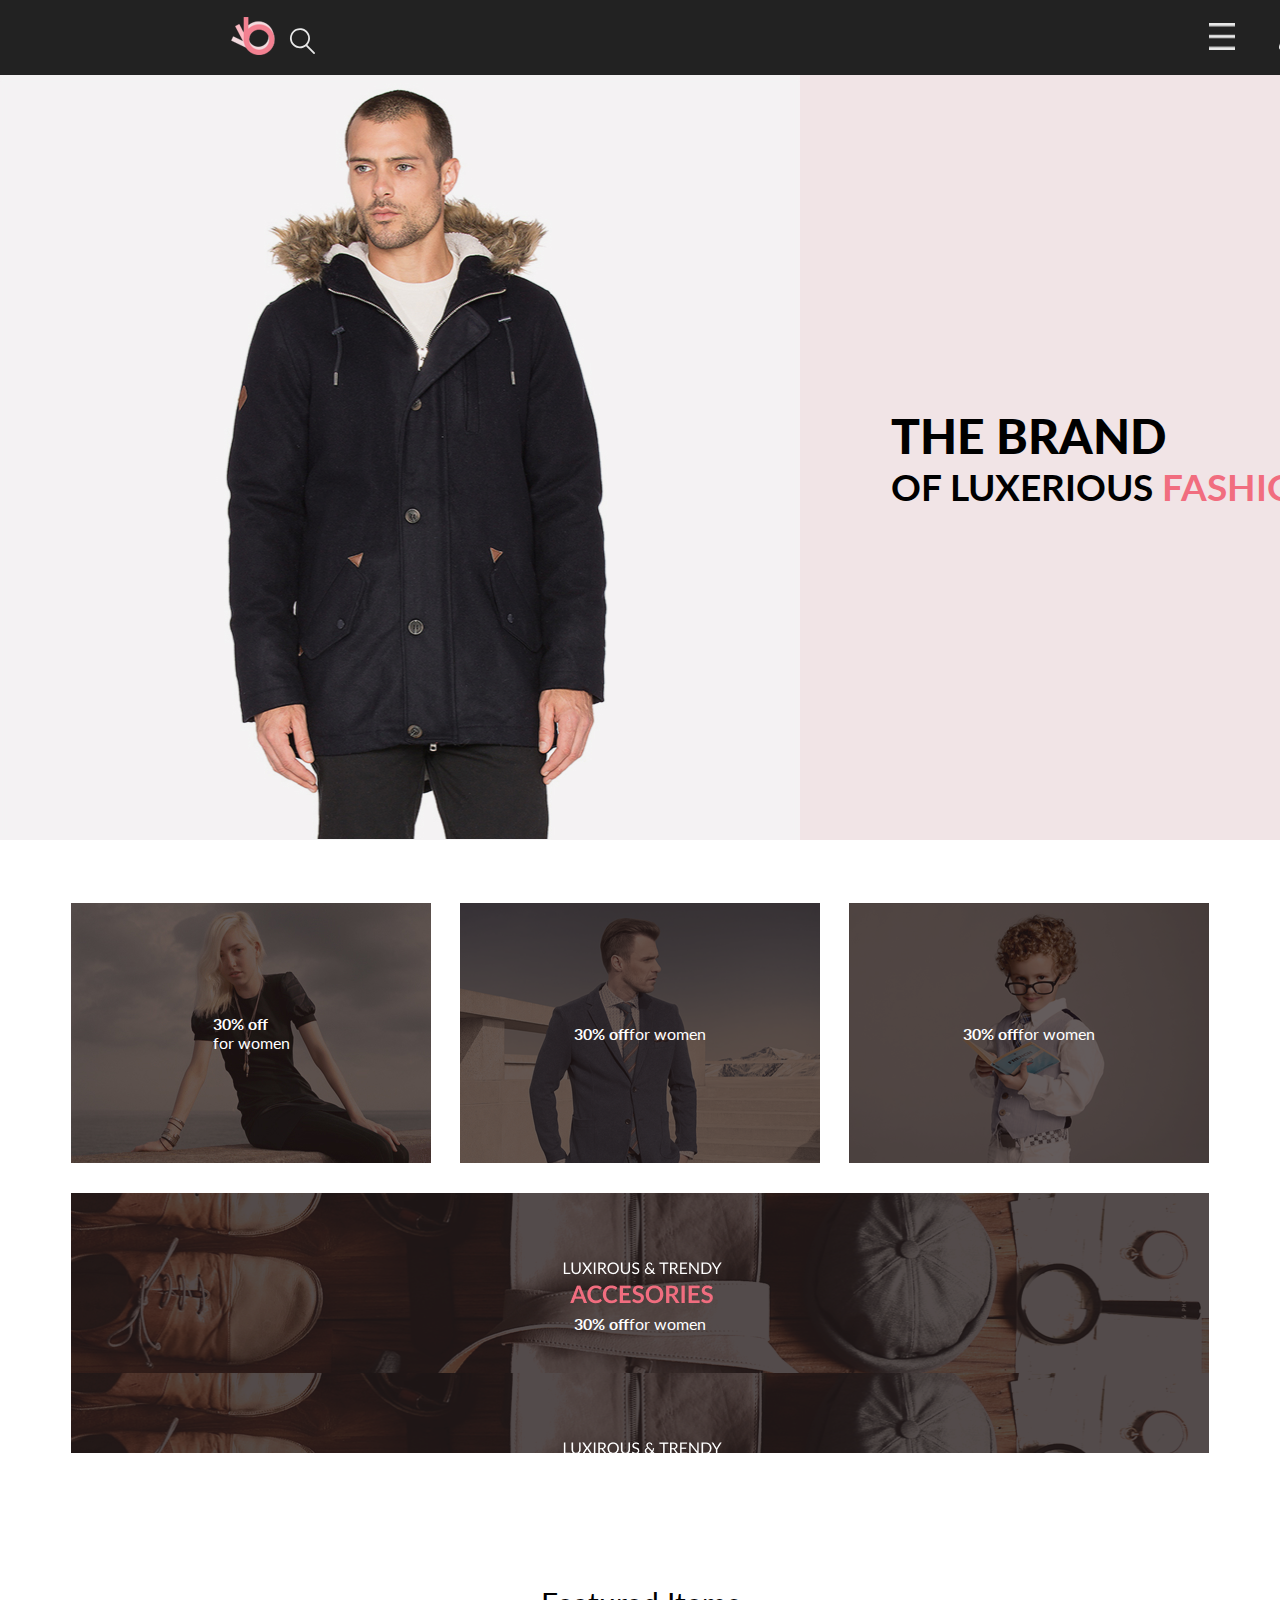
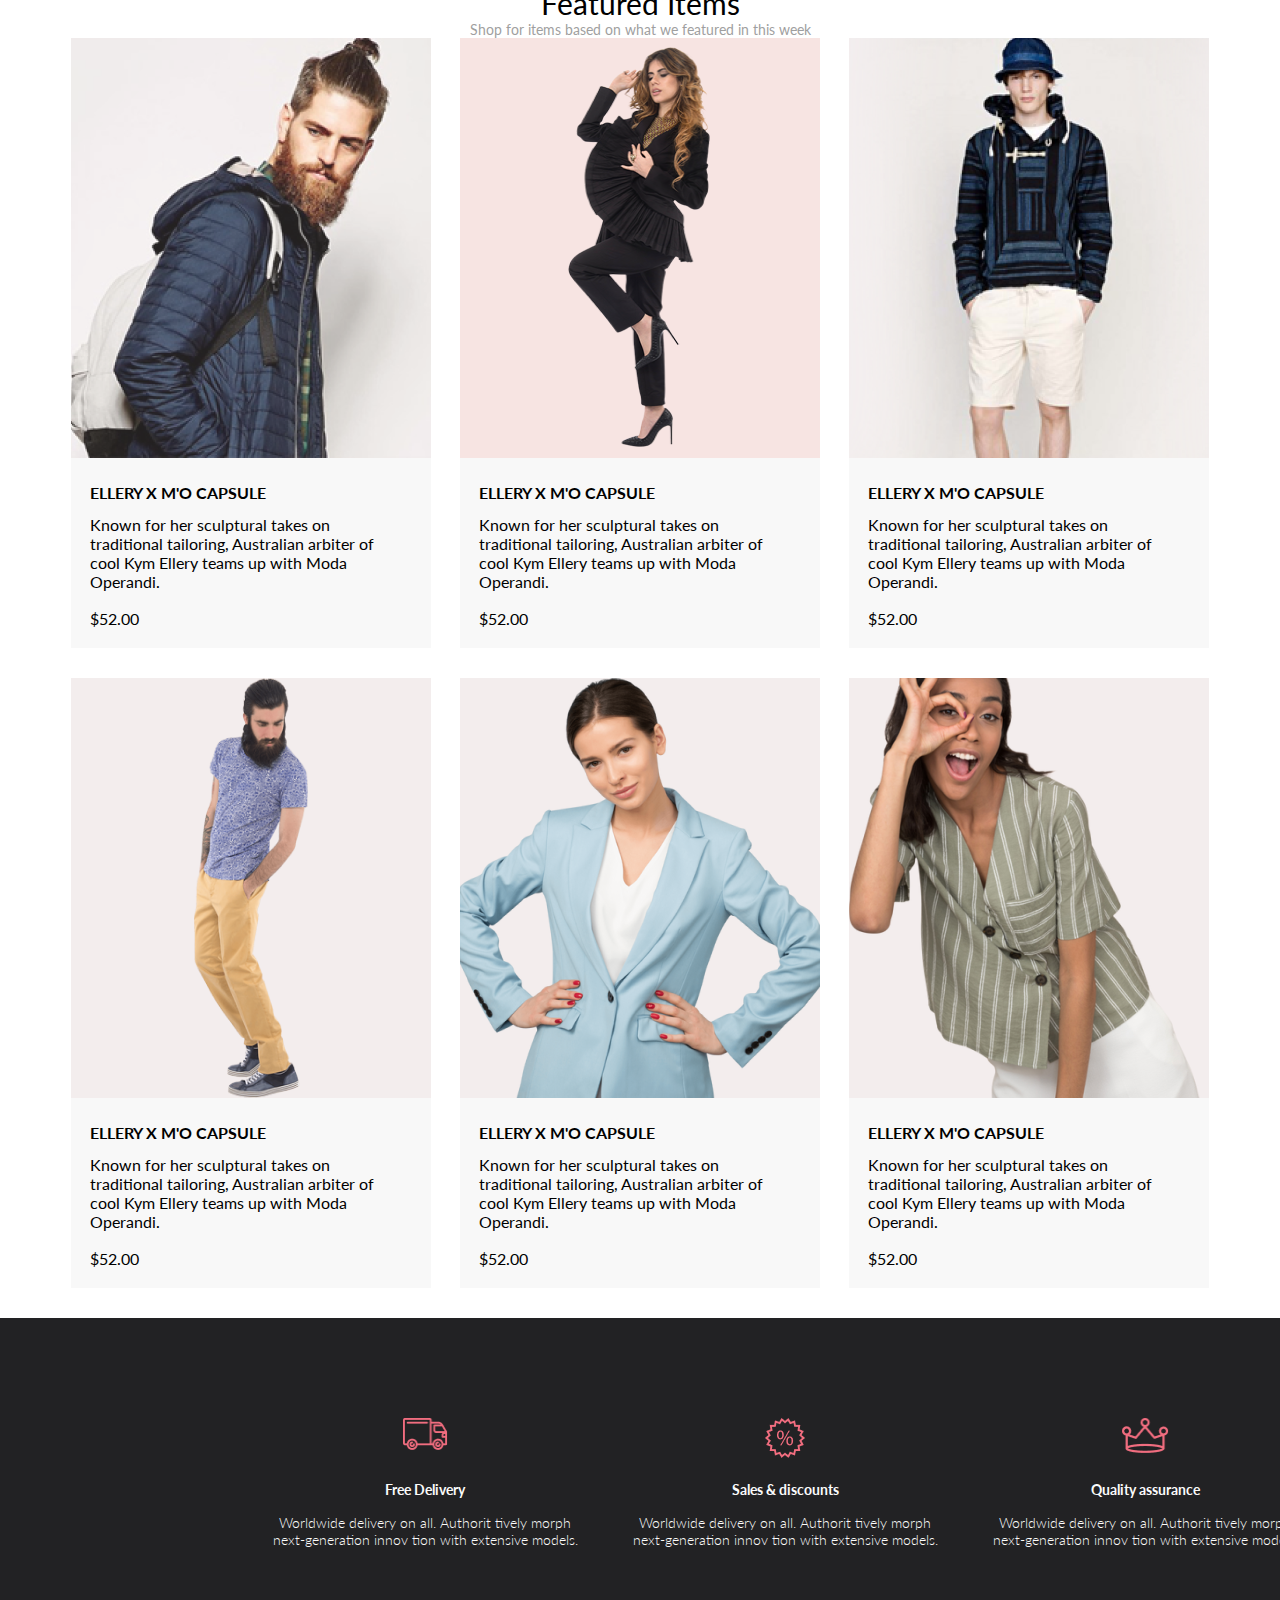
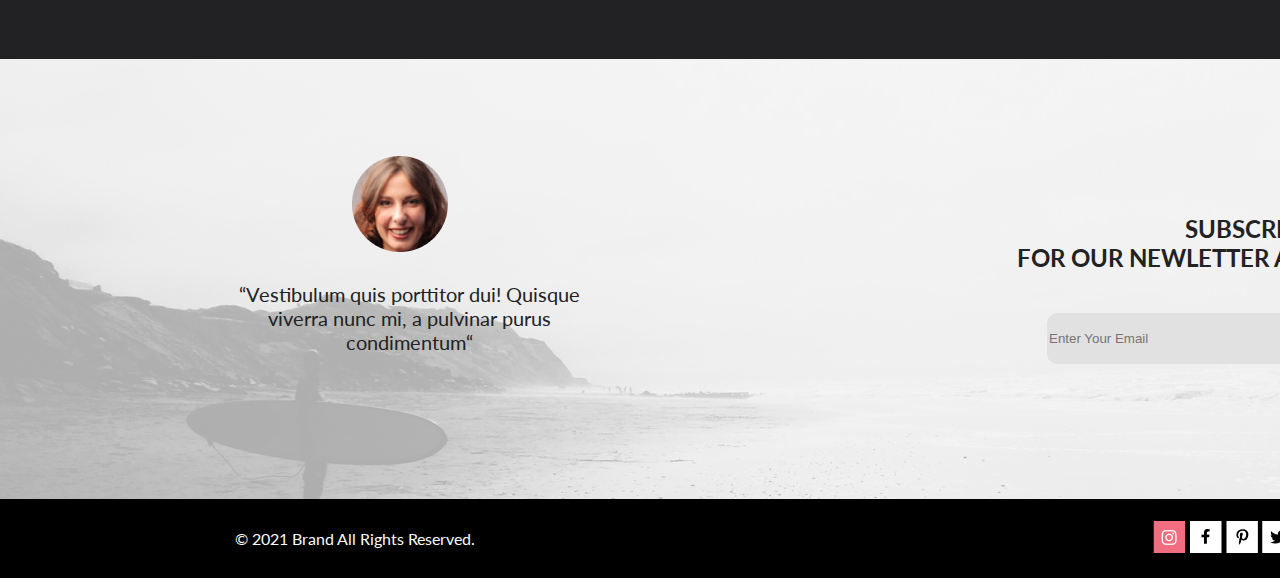
==== commit cb392c11: "доделал index, создал эффекты наведения на карточки, продолжаю работать с оставшимися блоками" ====
--- a/index.html
+++ b/index.html
@@ -14,66 +14,66 @@
 
 <body>
     <div class="container-2">
-    <header class="header">
-        <div class="container">
-            <div class="header__wrapper">
-                <div class="header__contorls">
-                    <img class="header__logo" src="./img/logo.svg" alt="logo" width="44" height="38">
-                    <img src="./img/loupe.svg" alt="loupe" width="26" height="27">
-                </div>
-                <div class="header__contorls">
-                    <button class="header__button">
-                        <img src="./img/form1.png" alt="loupe" width="26" height="27">
-                    </button>
-                    <a class="header__person-link" href="./contacts.html"><img src="./img/form2.png" alt="loupe" width="26"
-                            height="27"></a>
-                    <a href="#"><img src="./img/form3.png" alt="loupe" width="26" height="27"></a>
+        <header class="header">
+            <div class="container">
+                <div class="header__wrapper">
+                    <div class="header__contorls">
+                        <img class="header__logo" src="./img/logo.svg" alt="logo" width="44" height="38">
+                        <img src="./img/loupe.svg" alt="loupe" width="26" height="27">
+                    </div>
+                    <div class="header__contorls">
+                        <button class="header__button">
+                            <img src="./img/form1.png" alt="loupe" width="26" height="27">
+                        </button>
+                        <a class="header__person-link" href="./contacts.html"><img src="./img/form2.png" alt="loupe"
+                                width="26" height="27"></a>
+                        <a href="./cart.html"><img src="./img/form3.png" alt="loupe" width="26" height="27"></a>
+                    </div>
                 </div>
             </div>
-        </div>
-        <nav class="header__navigation">
-            menu
-            <ul>
-                <li>
-                    <h2>man</h2>
-                    <ul>
-                        <li><a href="#">link</a></li>
-                        <li><a href="#">link</a></li>
-                        <li><a href="#">link</a></li>
-                        <li><a href="#">link</a></li>
-                    </ul>
-                </li>
-                <li>
-                    <h2>woman</h2>
-                    <ul>
-                        <li><a href="#">link</a></li>
-                        <li><a href="#">link</a></li>
-                        <li><a href="#">link</a></li>
-                        <li><a href="#">link</a></li>
-                    </ul>
-                </li>
-                <li>
-                    <h2>kids</h2>
-                    <ul>
-                        <li><a href="#">link</a></li>
-                        <li><a href="#">link</a></li>
-                        <li><a href="#">link</a></li>
-                        <li><a href="#">link</a></li>
-                    </ul>
-                </li>
-            </ul>
-        </nav>
-    </header>
+            <nav class="header__navigation">
+                menu
+                <ul>
+                    <li>
+                        <h2>man</h2>
+                        <ul>
+                            <li><a href="#">link</a></li>
+                            <li><a href="#">link</a></li>
+                            <li><a href="#">link</a></li>
+                            <li><a href="#">link</a></li>
+                        </ul>
+                    </li>
+                    <li>
+                        <h2>woman</h2>
+                        <ul>
+                            <li><a href="#">link</a></li>
+                            <li><a href="#">link</a></li>
+                            <li><a href="#">link</a></li>
+                            <li><a href="#">link</a></li>
+                        </ul>
+                    </li>
+                    <li>
+                        <h2>kids</h2>
+                        <ul>
+                            <li><a href="#">link</a></li>
+                            <li><a href="#">link</a></li>
+                            <li><a href="#">link</a></li>
+                            <li><a href="#">link</a></li>
+                        </ul>
+                    </li>
+                </ul>
+            </nav>
+        </header>
     </div>
     <main>
         <div class="container-2">
-        <section class="brand">
-            <img class="image-man" src="./img/man.jpg" alt="man" width="800" height="765">
-            <div class="brand__title-wrapper">
-                <h1 class="brand__title">the brand <span class="brand__subtitle">of luxerious <span
-                            class="brand__subtitle-pink">fashion</span></span></h1>
-            </div>
-        </section>
+            <section class="brand">
+                <img class="image-man" src="./img/man.jpg" alt="man" width="800" height="765">
+                <div class="brand__title-wrapper">
+                    <h1 class="brand__title">the brand <span class="brand__subtitle">of luxerious <span
+                                class="brand__subtitle-pink">fashion</span></span></h1>
+                </div>
+            </section>
         </div>
         <section class="offers container">
             <h2 class="visually-hidden">Offers</h2>
@@ -106,7 +106,8 @@
                     <div class="products-item-cart">
                         <div class="cart-wrapper">
                             <img class="products-image" src="./img/product-1.png" width="360" height="420"
-                            alt="product_1">
+                                alt="product_1">
+                            <button class="products-button">Add to Cart</button>
                         </div>
                         <div class="products-text">
                             <h3 class="products-item-header">ELLERY X M'O CAPSULE</h3>
@@ -122,7 +123,8 @@
                     <div class="products-item-cart">
                         <div class="cart-wrapper">
                             <img class="products-image" src="./img/product-2.png" width="360" height="420"
-                            alt="product_2">
+                                alt="product_2">
+                            <button class="products-button">Add to Cart</button>
                         </div>
                         <div class="products-text">
                             <h3 class="products-item-header">ELLERY X M'O CAPSULE</h3>
@@ -138,7 +140,8 @@
                     <div class="products-item-cart">
                         <div class="cart-wrapper">
                             <img class="products-image" src="./img/product-3.png" width="360" height="420"
-                            alt="product_3">
+                                alt="product_3">
+                            <button class="products-button">Add to Cart</button>
                         </div>
                         <div class="products-text">
                             <h3 class="products-item-header">ELLERY X M'O CAPSULE</h3>
@@ -154,7 +157,8 @@
                     <div class="products-item-cart">
                         <div class="cart-wrapper">
                             <img class="products-image" src="./img/product-4.png" width="360" height="420"
-                            alt="product_4">
+                                alt="product_4">
+                            <button class="products-button">Add to Cart</button>
                         </div>
                         <div class="products-text">
                             <h3 class="products-item-header">ELLERY X M'O CAPSULE</h3>
@@ -170,7 +174,8 @@
                     <div class="products-item-cart">
                         <div class="cart-wrapper">
                             <img class="products-image" src="./img/product-5.png" width="360" height="420"
-                            alt="product_5">
+                                alt="product_5">
+                            <button class="products-button">Add to Cart</button>
                         </div>
                         <div class="products-text">
                             <h3 class="products-item-header">ELLERY X M'O CAPSULE</h3>
@@ -186,7 +191,8 @@
                     <div class="products-item-cart">
                         <div class="cart-wrapper">
                             <img class="products-image" src="./img/product-6.png" width="360" height="420"
-                            alt="product_6">
+                                alt="product_6">
+                            <button class="products-button">Add to Cart</button>
                         </div>
                         <div class="products-text">
                             <h3 class="products-item-header">ELLERY X M'O CAPSULE</h3>
@@ -204,19 +210,22 @@
             <section class="advantages">
                 <div class="advantages-container">
                     <div class="advantages-block">
-                        <img class="advantages-image-1" src="./img/advantage-1.png" width="45" height="32" alt="advantage_1">
+                        <img class="advantages-image-1" src="./img/advantage-1.png" width="45" height="32"
+                            alt="advantage_1">
                         <h1 class="advantages-header">Free Delivery</h1>
                         <p>Worldwide delivery on all. Authorit tively morph next-generation innov tion with extensive
                             models.</p>
                     </div>
                     <div class="advantages-block">
-                        <img class="advantages-image-2" src="./img/advantage-2.png" width="40" height="40" alt="advantage_2">
+                        <img class="advantages-image-2" src="./img/advantage-2.png" width="40" height="40"
+                            alt="advantage_2">
                         <h1 class="advantages-header">Sales & discounts</h1>
                         <p>Worldwide delivery on all. Authorit tively morph next-generation innov tion with extensive
                             models.</p>
                     </div>
                     <div class="advantages-block">
-                        <img class="advantages-image-3" src="./img/advantage-3.png" width="47" height="35" alt="advantage_3">
+                        <img class="advantages-image-3" src="./img/advantage-3.png" width="47" height="35"
+                            alt="advantage_3">
                         <h1 class="advantages-header">Quality assurance</h1>
                         <p>Worldwide delivery on all. Authorit tively morph next-generation innov tion with extensive
                             models.</p>
@@ -231,9 +240,12 @@
                     “Vestibulum quis porttitor dui! Quisque viverra nunc mi, a pulvinar purus condimentum“
                 </div>
                 <div class="subscribe-form">
-                    <h1 class="subcribe-header1">SUBSCRIBE</h1>
-                    <h2 class="subcribe-header2">FOR OUR NEWLETTER AND PROMOTION</h2>
-                    <input class="entryfield" type="email" placeholder="Enter Your Email"><br>
+                    <h2 class="subscribe-header1">SUBSCRIBE</h1>
+                        <h2 class="subscribe-header2">FOR OUR NEWLETTER AND PROMOTION</h2>
+                        <div class="subscribe-input">
+                            <input class="subscribe-entryfield" type="email" placeholder="Enter Your Email"><br>
+                            <button class="subscribe-button" type="submit">Subscribe</button>
+                        </div>
                 </div>
 
             </section>
--- a/css/style.css
+++ b/css/style.css
@@ -189,6 +189,16 @@
     margin-bottom: 13px;
 }
 
+.cart-wrapper:before {
+    content: '';
+    width: 100%;
+    min-height: 419px;
+    background: rgba(58, 56, 56, 0.86);
+    position: absolute;
+    top: 0;
+    display: none;
+}
+
 .products-image {
     display: block;
 }
@@ -197,6 +207,31 @@
     background: #F8F8F8;
     padding: 25px 29px 20px 19px;
 }
+
+.products-button {
+    position: absolute;
+    width: 138px;
+    min-height: 43px;
+    top: 50%;
+    left: 50%;
+    transform: translate(-50%, -50%);
+    display: none;
+    border: 1px solid #FFFFFF;
+    background: rgba(58, 56, 56, 0.86);
+    opacity: 0.8;
+    color: white;
+    font-family: Lato;
+    font-style: normal;
+    font-weight: normal;
+    font-size: 14px;
+    line-height: 17px;
+}
+
+.products-item-cart:hover .cart-wrapper:before,
+.cart-wrapper:hover .products-button {
+    display: block;
+}
+
 
 .products-item-description {
     margin-bottom: 18px;
@@ -406,8 +441,15 @@
     margin: 22px 0 0 1153px;
 }
 
+.product-arrivals {
+    min-height: 148px;
+    background: #F8F3F4;
+    position: relative;
+}
+
 .product-card {
     min-height: 777px;
+    position: relative;
 }
 
 .product-details {
@@ -416,12 +458,50 @@
     min-height: 601px;
     width: 1200px;
     background-color: #fff;
+    border: 1px solid #EAEAEA;
 }
 
 .product-content {
-    margin: 0 0 0 520px;
-    width: 555px;
-    text-align: center;
+    margin: 0 0 0 340px;
+    width: 645px;
+    text-align: center;
+}
+
+.product-left {
+    position: absolute;
+    width: 47px;
+    min-height: 47px;
+    margin: -400px 0 0 0;
+    background-image: url(../img/produkt_strelka_left.png);
+}
+
+.product-right {
+    position: absolute;
+    width: 47px;
+    min-height: 47px;
+    margin: -400px 0 0 1553px;
+    background-image: url(../img/produkt_strelka_right.png);
+}
+
+.product-text-1 {
+    margin-top: 65px;
+    margin-bottom: 27px;
+}
+
+.product-text-2 {
+    margin-bottom: 48px;
+}
+
+.product-text-3 {
+    margin-bottom: 32px;
+}
+
+.product-text-4 {
+    margin-bottom: 130px;
+}
+
+.product-text-5 {
+    margin-bottom: 49px;
 }
 
 .registration {
@@ -444,7 +524,8 @@
 .container-4 {
     width: 1600px;
     margin: 0 auto;
-    top: 400px;
+    min-height: 1155px;
+    top: 500px;
     position: relative;
 }
 
@@ -650,6 +731,153 @@
     margin-bottom: 39px;
 }
 
+.form-button {
+    width: 700px;
+    margin-top: 72px;
+}
+
+.button-form-1 {
+    width: 235px;
+    min-height: 50px;
+    background: #FFFFFF;
+}
+
+.button-form-2 {
+    width: 225px;
+    min-height: 50px;
+    margin-left: 192px;
+    background: #FFFFFF;
+}
+
+.button-form-3 {
+    width: 100px;
+    min-height: 34px;
+    margin-top: 24px;
+    background: #FFFFFF;
+}
+
+.cart-3 {
+    width: 360px;
+    min-height: 214px;
+    background: #F5F3F3;
+    margin-top: 58px;
+    position: relative;
+}
+
+.button-form-4 {
+    position: absolute;
+    margin: 122px 0 0 44px;
+    width: 273px;
+    min-height: 50px;
+    background: #F16D7F;
+    border: none;
+    font-family: Lato;
+    font-style: normal;
+    font-weight: 300;
+    font-size: 16px;
+    line-height: 19px;
+    color: #FFFFFF;
+}
+
+.cart3-paragraph1 {
+    position: absolute;
+    margin: 39px 0 0 218px;
+    font-family: Lato;
+    font-style: normal;
+    font-weight: normal;
+    font-size: 11px;
+    line-height: 13px;
+    color: #4A4A4A;
+}
+
+.cart3-paragraph2 {
+    position: absolute;
+    margin: 39px 0 0 300px;
+    font-family: Lato;
+    font-style: normal;
+    font-weight: normal;
+    font-size: 11px;
+    line-height: 13px;
+    color: #4A4A4A;
+}
+
+.cart3-paragraph3 {
+    position: absolute;
+    margin: 64px 0 0 153px;
+    font-family: Lato;
+    font-style: normal;
+    font-weight: 300;
+    font-size: 16px;
+    line-height: 19px;
+    color: #222222;
+}
+
+.cart3-paragraph4 {
+    position: absolute;
+    margin: 64px 0 0 290px;
+    font-family: Lato;
+    font-style: normal;
+    font-weight: 300;
+    font-size: 16px;
+    line-height: 19px;
+    color: #222222;
+}
+
+.subscribe-header1 {
+    font-family: Lato;
+    font-style: normal;
+    font-weight: bold;
+    font-size: 24px;
+    line-height: 29px;
+    text-align: center;
+    color: #222224;
+}
+
+.subscribe-header2 {
+    font-family: Lato;
+    font-style: normal;
+    font-weight: bold;
+    font-size: 24px;
+    line-height: 29px;
+    text-align: center;
+    color: #222224;
+}
+
+.subscribe-input {
+    position: relative;
+    margin-top: 41px;
+    margin-left: 30px;
+}
+
+.subscribe-entryfield {
+    width: 372px;
+    min-height: 49px;
+    background: #E1E1E1;
+    border: none;
+    border-radius: 10px 0 0 10px;
+}
+
+.subscribe-button {
+    position: absolute;
+    margin-top: -50px;
+    margin-left: 300px;
+    min-height: 49px;
+    width: 100px;
+    border: none;
+    background: #F16D7F;
+    font-family: Lato;
+    font-style: normal;
+    font-weight: normal;
+    font-size: 14px;
+    line-height: 17px;
+    display: flex;
+    align-items: center;
+    text-align: center;
+    color: #FFFFFF;
+    border-radius: 0 10px 10px 0;
+}
+
+
 @media (max-width: 600px) {
     .container {
         width: 91%;
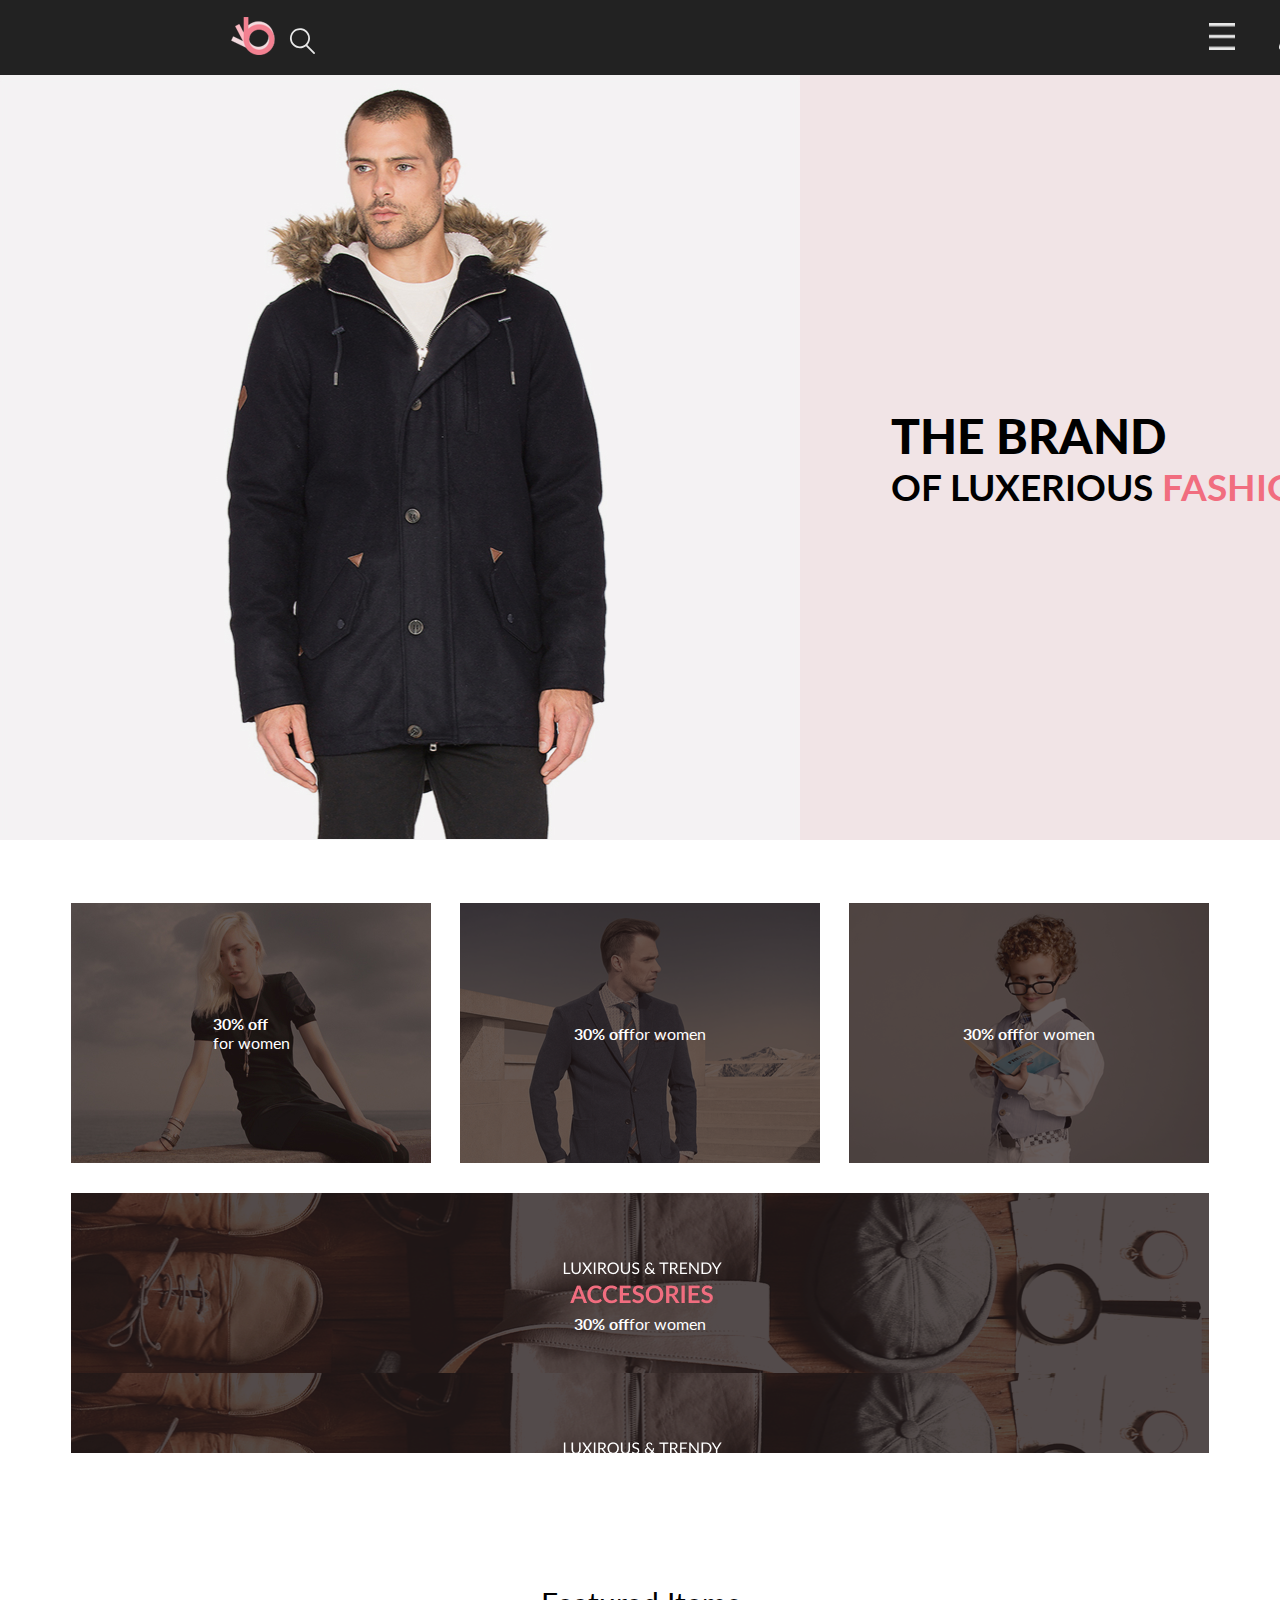
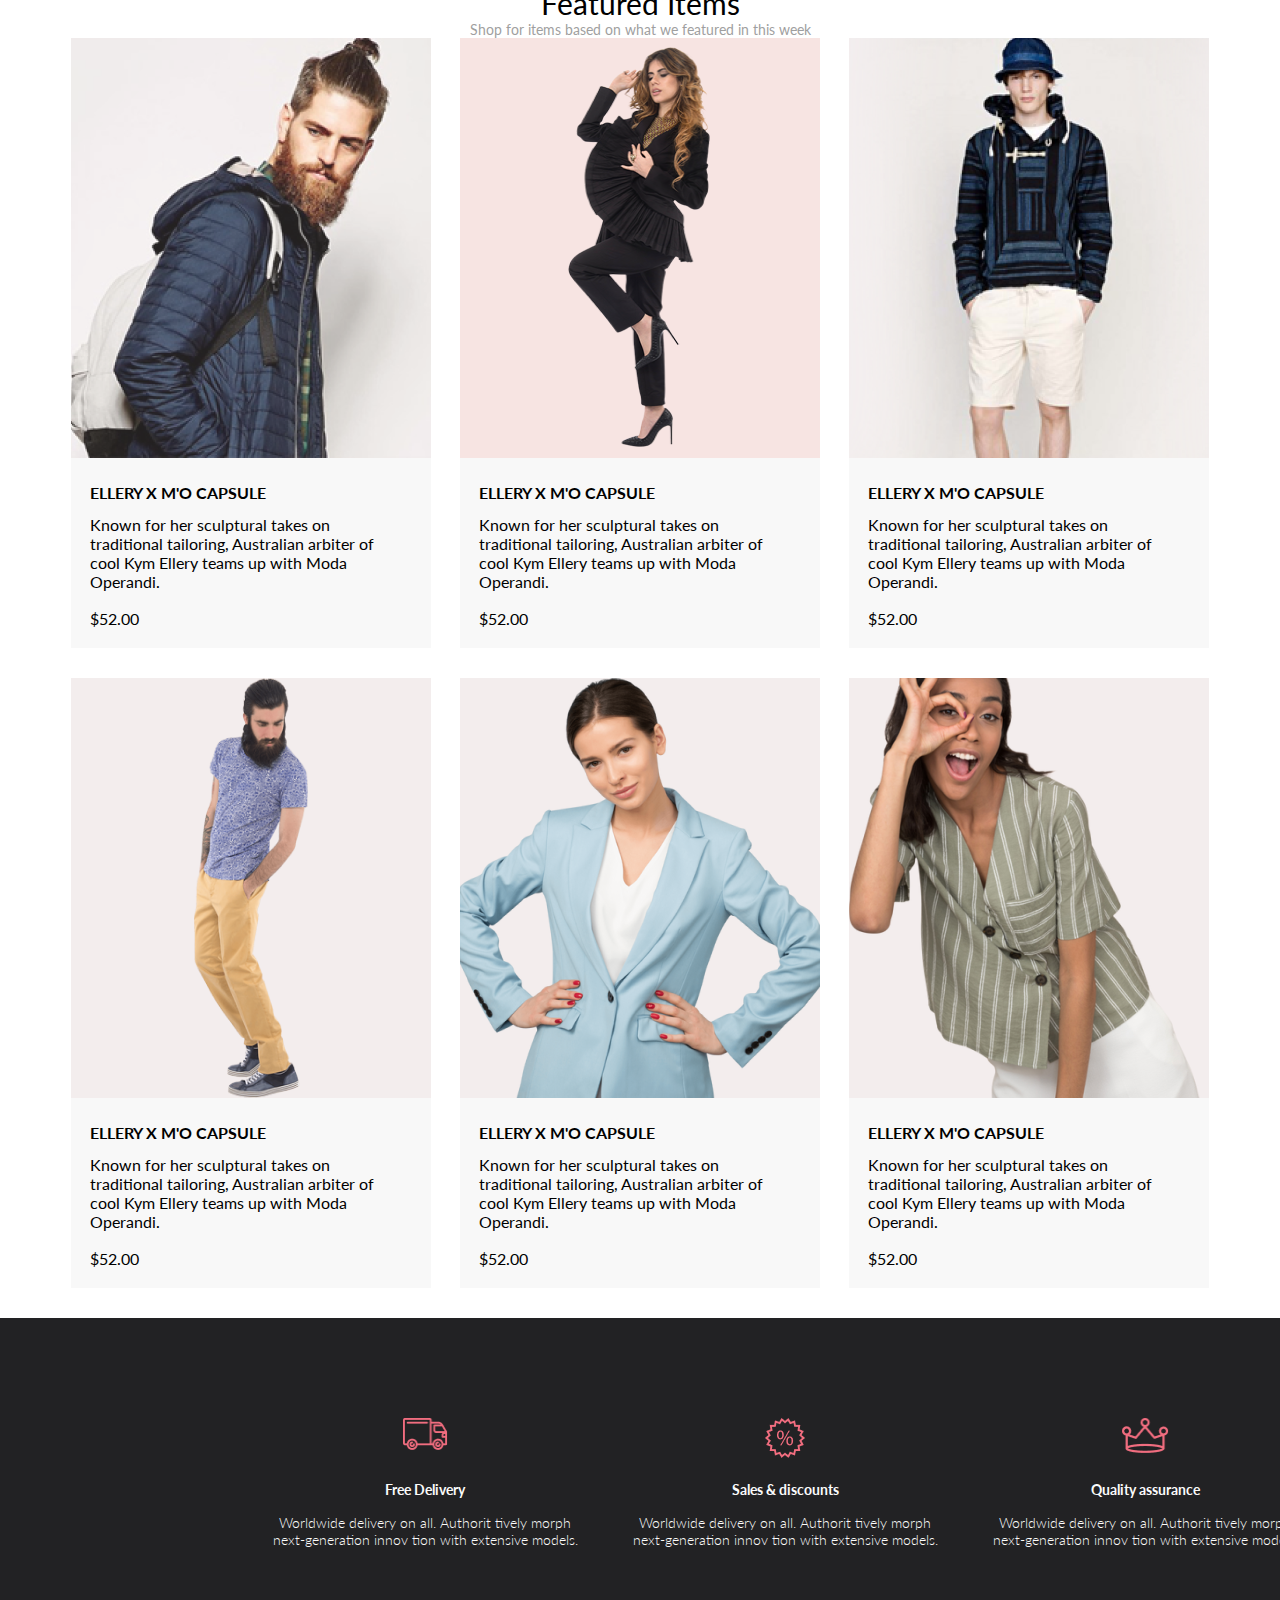
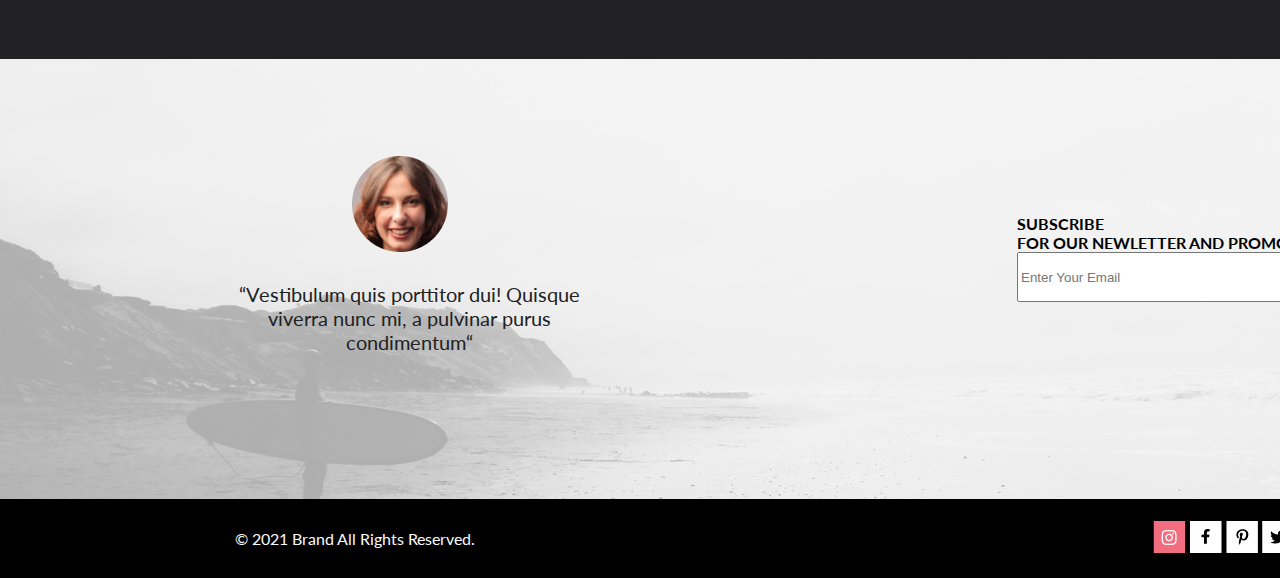
==== commit fb00525a: "Merge pull request #5 from mklapshin/lesson5" ====
--- a/index.html
+++ b/index.html
@@ -14,66 +14,66 @@
 
 <body>
     <div class="container-2">
-        <header class="header">
-            <div class="container">
-                <div class="header__wrapper">
-                    <div class="header__contorls">
-                        <img class="header__logo" src="./img/logo.svg" alt="logo" width="44" height="38">
-                        <img src="./img/loupe.svg" alt="loupe" width="26" height="27">
-                    </div>
-                    <div class="header__contorls">
-                        <button class="header__button">
-                            <img src="./img/form1.png" alt="loupe" width="26" height="27">
-                        </button>
-                        <a class="header__person-link" href="./contacts.html"><img src="./img/form2.png" alt="loupe"
-                                width="26" height="27"></a>
-                        <a href="./cart.html"><img src="./img/form3.png" alt="loupe" width="26" height="27"></a>
-                    </div>
-                </div>
-            </div>
-            <nav class="header__navigation">
-                menu
-                <ul>
-                    <li>
-                        <h2>man</h2>
-                        <ul>
-                            <li><a href="#">link</a></li>
-                            <li><a href="#">link</a></li>
-                            <li><a href="#">link</a></li>
-                            <li><a href="#">link</a></li>
-                        </ul>
-                    </li>
-                    <li>
-                        <h2>woman</h2>
-                        <ul>
-                            <li><a href="#">link</a></li>
-                            <li><a href="#">link</a></li>
-                            <li><a href="#">link</a></li>
-                            <li><a href="#">link</a></li>
-                        </ul>
-                    </li>
-                    <li>
-                        <h2>kids</h2>
-                        <ul>
-                            <li><a href="#">link</a></li>
-                            <li><a href="#">link</a></li>
-                            <li><a href="#">link</a></li>
-                            <li><a href="#">link</a></li>
-                        </ul>
-                    </li>
-                </ul>
-            </nav>
-        </header>
+    <header class="header">
+        <div class="container">
+            <div class="header__wrapper">
+                <div class="header__contorls">
+                    <img class="header__logo" src="./img/logo.svg" alt="logo" width="44" height="38">
+                    <img src="./img/loupe.svg" alt="loupe" width="26" height="27">
+                </div>
+                <div class="header__contorls">
+                    <button class="header__button">
+                        <img src="./img/form1.png" alt="loupe" width="26" height="27">
+                    </button>
+                    <a class="header__person-link" href="./contacts.html"><img src="./img/form2.png" alt="loupe" width="26"
+                            height="27"></a>
+                    <a href="#"><img src="./img/form3.png" alt="loupe" width="26" height="27"></a>
+                </div>
+            </div>
+        </div>
+        <nav class="header__navigation">
+            menu
+            <ul>
+                <li>
+                    <h2>man</h2>
+                    <ul>
+                        <li><a href="#">link</a></li>
+                        <li><a href="#">link</a></li>
+                        <li><a href="#">link</a></li>
+                        <li><a href="#">link</a></li>
+                    </ul>
+                </li>
+                <li>
+                    <h2>woman</h2>
+                    <ul>
+                        <li><a href="#">link</a></li>
+                        <li><a href="#">link</a></li>
+                        <li><a href="#">link</a></li>
+                        <li><a href="#">link</a></li>
+                    </ul>
+                </li>
+                <li>
+                    <h2>kids</h2>
+                    <ul>
+                        <li><a href="#">link</a></li>
+                        <li><a href="#">link</a></li>
+                        <li><a href="#">link</a></li>
+                        <li><a href="#">link</a></li>
+                    </ul>
+                </li>
+            </ul>
+        </nav>
+    </header>
     </div>
     <main>
         <div class="container-2">
-            <section class="brand">
-                <img class="image-man" src="./img/man.jpg" alt="man" width="800" height="765">
-                <div class="brand__title-wrapper">
-                    <h1 class="brand__title">the brand <span class="brand__subtitle">of luxerious <span
-                                class="brand__subtitle-pink">fashion</span></span></h1>
-                </div>
-            </section>
+        <section class="brand">
+            <img class="image-man" src="./img/man.jpg" alt="man" width="800" height="765">
+            <div class="brand__title-wrapper">
+                <h1 class="brand__title">the brand <span class="brand__subtitle">of luxerious <span
+                            class="brand__subtitle-pink">fashion</span></span></h1>
+            </div>
+        </section>
         </div>
         <section class="offers container">
             <h2 class="visually-hidden">Offers</h2>
@@ -106,8 +106,7 @@
                     <div class="products-item-cart">
                         <div class="cart-wrapper">
                             <img class="products-image" src="./img/product-1.png" width="360" height="420"
-                                alt="product_1">
-                            <button class="products-button">Add to Cart</button>
+                            alt="product_1">
                         </div>
                         <div class="products-text">
                             <h3 class="products-item-header">ELLERY X M'O CAPSULE</h3>
@@ -123,8 +122,7 @@
                     <div class="products-item-cart">
                         <div class="cart-wrapper">
                             <img class="products-image" src="./img/product-2.png" width="360" height="420"
-                                alt="product_2">
-                            <button class="products-button">Add to Cart</button>
+                            alt="product_2">
                         </div>
                         <div class="products-text">
                             <h3 class="products-item-header">ELLERY X M'O CAPSULE</h3>
@@ -140,8 +138,7 @@
                     <div class="products-item-cart">
                         <div class="cart-wrapper">
                             <img class="products-image" src="./img/product-3.png" width="360" height="420"
-                                alt="product_3">
-                            <button class="products-button">Add to Cart</button>
+                            alt="product_3">
                         </div>
                         <div class="products-text">
                             <h3 class="products-item-header">ELLERY X M'O CAPSULE</h3>
@@ -157,8 +154,7 @@
                     <div class="products-item-cart">
                         <div class="cart-wrapper">
                             <img class="products-image" src="./img/product-4.png" width="360" height="420"
-                                alt="product_4">
-                            <button class="products-button">Add to Cart</button>
+                            alt="product_4">
                         </div>
                         <div class="products-text">
                             <h3 class="products-item-header">ELLERY X M'O CAPSULE</h3>
@@ -174,8 +170,7 @@
                     <div class="products-item-cart">
                         <div class="cart-wrapper">
                             <img class="products-image" src="./img/product-5.png" width="360" height="420"
-                                alt="product_5">
-                            <button class="products-button">Add to Cart</button>
+                            alt="product_5">
                         </div>
                         <div class="products-text">
                             <h3 class="products-item-header">ELLERY X M'O CAPSULE</h3>
@@ -191,8 +186,7 @@
                     <div class="products-item-cart">
                         <div class="cart-wrapper">
                             <img class="products-image" src="./img/product-6.png" width="360" height="420"
-                                alt="product_6">
-                            <button class="products-button">Add to Cart</button>
+                            alt="product_6">
                         </div>
                         <div class="products-text">
                             <h3 class="products-item-header">ELLERY X M'O CAPSULE</h3>
@@ -210,22 +204,19 @@
             <section class="advantages">
                 <div class="advantages-container">
                     <div class="advantages-block">
-                        <img class="advantages-image-1" src="./img/advantage-1.png" width="45" height="32"
-                            alt="advantage_1">
+                        <img class="advantages-image-1" src="./img/advantage-1.png" width="45" height="32" alt="advantage_1">
                         <h1 class="advantages-header">Free Delivery</h1>
                         <p>Worldwide delivery on all. Authorit tively morph next-generation innov tion with extensive
                             models.</p>
                     </div>
                     <div class="advantages-block">
-                        <img class="advantages-image-2" src="./img/advantage-2.png" width="40" height="40"
-                            alt="advantage_2">
+                        <img class="advantages-image-2" src="./img/advantage-2.png" width="40" height="40" alt="advantage_2">
                         <h1 class="advantages-header">Sales & discounts</h1>
                         <p>Worldwide delivery on all. Authorit tively morph next-generation innov tion with extensive
                             models.</p>
                     </div>
                     <div class="advantages-block">
-                        <img class="advantages-image-3" src="./img/advantage-3.png" width="47" height="35"
-                            alt="advantage_3">
+                        <img class="advantages-image-3" src="./img/advantage-3.png" width="47" height="35" alt="advantage_3">
                         <h1 class="advantages-header">Quality assurance</h1>
                         <p>Worldwide delivery on all. Authorit tively morph next-generation innov tion with extensive
                             models.</p>
@@ -240,12 +231,9 @@
                     “Vestibulum quis porttitor dui! Quisque viverra nunc mi, a pulvinar purus condimentum“
                 </div>
                 <div class="subscribe-form">
-                    <h2 class="subscribe-header1">SUBSCRIBE</h1>
-                        <h2 class="subscribe-header2">FOR OUR NEWLETTER AND PROMOTION</h2>
-                        <div class="subscribe-input">
-                            <input class="subscribe-entryfield" type="email" placeholder="Enter Your Email"><br>
-                            <button class="subscribe-button" type="submit">Subscribe</button>
-                        </div>
+                    <h1 class="subcribe-header1">SUBSCRIBE</h1>
+                    <h2 class="subcribe-header2">FOR OUR NEWLETTER AND PROMOTION</h2>
+                    <input class="entryfield" type="email" placeholder="Enter Your Email"><br>
                 </div>
 
             </section>
--- a/css/style.css
+++ b/css/style.css
@@ -189,16 +189,6 @@
     margin-bottom: 13px;
 }
 
-.cart-wrapper:before {
-    content: '';
-    width: 100%;
-    min-height: 419px;
-    background: rgba(58, 56, 56, 0.86);
-    position: absolute;
-    top: 0;
-    display: none;
-}
-
 .products-image {
     display: block;
 }
@@ -207,31 +197,6 @@
     background: #F8F8F8;
     padding: 25px 29px 20px 19px;
 }
-
-.products-button {
-    position: absolute;
-    width: 138px;
-    min-height: 43px;
-    top: 50%;
-    left: 50%;
-    transform: translate(-50%, -50%);
-    display: none;
-    border: 1px solid #FFFFFF;
-    background: rgba(58, 56, 56, 0.86);
-    opacity: 0.8;
-    color: white;
-    font-family: Lato;
-    font-style: normal;
-    font-weight: normal;
-    font-size: 14px;
-    line-height: 17px;
-}
-
-.products-item-cart:hover .cart-wrapper:before,
-.cart-wrapper:hover .products-button {
-    display: block;
-}
-
 
 .products-item-description {
     margin-bottom: 18px;
@@ -441,15 +406,8 @@
     margin: 22px 0 0 1153px;
 }
 
-.product-arrivals {
-    min-height: 148px;
-    background: #F8F3F4;
-    position: relative;
-}
-
 .product-card {
     min-height: 777px;
-    position: relative;
 }
 
 .product-details {
@@ -458,50 +416,12 @@
     min-height: 601px;
     width: 1200px;
     background-color: #fff;
-    border: 1px solid #EAEAEA;
 }
 
 .product-content {
-    margin: 0 0 0 340px;
-    width: 645px;
+    margin: 0 0 0 520px;
+    width: 555px;
     text-align: center;
-}
-
-.product-left {
-    position: absolute;
-    width: 47px;
-    min-height: 47px;
-    margin: -400px 0 0 0;
-    background-image: url(../img/produkt_strelka_left.png);
-}
-
-.product-right {
-    position: absolute;
-    width: 47px;
-    min-height: 47px;
-    margin: -400px 0 0 1553px;
-    background-image: url(../img/produkt_strelka_right.png);
-}
-
-.product-text-1 {
-    margin-top: 65px;
-    margin-bottom: 27px;
-}
-
-.product-text-2 {
-    margin-bottom: 48px;
-}
-
-.product-text-3 {
-    margin-bottom: 32px;
-}
-
-.product-text-4 {
-    margin-bottom: 130px;
-}
-
-.product-text-5 {
-    margin-bottom: 49px;
 }
 
 .registration {
@@ -524,8 +444,7 @@
 .container-4 {
     width: 1600px;
     margin: 0 auto;
-    min-height: 1155px;
-    top: 500px;
+    top: 400px;
     position: relative;
 }
 
@@ -731,153 +650,6 @@
     margin-bottom: 39px;
 }
 
-.form-button {
-    width: 700px;
-    margin-top: 72px;
-}
-
-.button-form-1 {
-    width: 235px;
-    min-height: 50px;
-    background: #FFFFFF;
-}
-
-.button-form-2 {
-    width: 225px;
-    min-height: 50px;
-    margin-left: 192px;
-    background: #FFFFFF;
-}
-
-.button-form-3 {
-    width: 100px;
-    min-height: 34px;
-    margin-top: 24px;
-    background: #FFFFFF;
-}
-
-.cart-3 {
-    width: 360px;
-    min-height: 214px;
-    background: #F5F3F3;
-    margin-top: 58px;
-    position: relative;
-}
-
-.button-form-4 {
-    position: absolute;
-    margin: 122px 0 0 44px;
-    width: 273px;
-    min-height: 50px;
-    background: #F16D7F;
-    border: none;
-    font-family: Lato;
-    font-style: normal;
-    font-weight: 300;
-    font-size: 16px;
-    line-height: 19px;
-    color: #FFFFFF;
-}
-
-.cart3-paragraph1 {
-    position: absolute;
-    margin: 39px 0 0 218px;
-    font-family: Lato;
-    font-style: normal;
-    font-weight: normal;
-    font-size: 11px;
-    line-height: 13px;
-    color: #4A4A4A;
-}
-
-.cart3-paragraph2 {
-    position: absolute;
-    margin: 39px 0 0 300px;
-    font-family: Lato;
-    font-style: normal;
-    font-weight: normal;
-    font-size: 11px;
-    line-height: 13px;
-    color: #4A4A4A;
-}
-
-.cart3-paragraph3 {
-    position: absolute;
-    margin: 64px 0 0 153px;
-    font-family: Lato;
-    font-style: normal;
-    font-weight: 300;
-    font-size: 16px;
-    line-height: 19px;
-    color: #222222;
-}
-
-.cart3-paragraph4 {
-    position: absolute;
-    margin: 64px 0 0 290px;
-    font-family: Lato;
-    font-style: normal;
-    font-weight: 300;
-    font-size: 16px;
-    line-height: 19px;
-    color: #222222;
-}
-
-.subscribe-header1 {
-    font-family: Lato;
-    font-style: normal;
-    font-weight: bold;
-    font-size: 24px;
-    line-height: 29px;
-    text-align: center;
-    color: #222224;
-}
-
-.subscribe-header2 {
-    font-family: Lato;
-    font-style: normal;
-    font-weight: bold;
-    font-size: 24px;
-    line-height: 29px;
-    text-align: center;
-    color: #222224;
-}
-
-.subscribe-input {
-    position: relative;
-    margin-top: 41px;
-    margin-left: 30px;
-}
-
-.subscribe-entryfield {
-    width: 372px;
-    min-height: 49px;
-    background: #E1E1E1;
-    border: none;
-    border-radius: 10px 0 0 10px;
-}
-
-.subscribe-button {
-    position: absolute;
-    margin-top: -50px;
-    margin-left: 300px;
-    min-height: 49px;
-    width: 100px;
-    border: none;
-    background: #F16D7F;
-    font-family: Lato;
-    font-style: normal;
-    font-weight: normal;
-    font-size: 14px;
-    line-height: 17px;
-    display: flex;
-    align-items: center;
-    text-align: center;
-    color: #FFFFFF;
-    border-radius: 0 10px 10px 0;
-}
-
-
 @media (max-width: 600px) {
     .container {
         width: 91%;
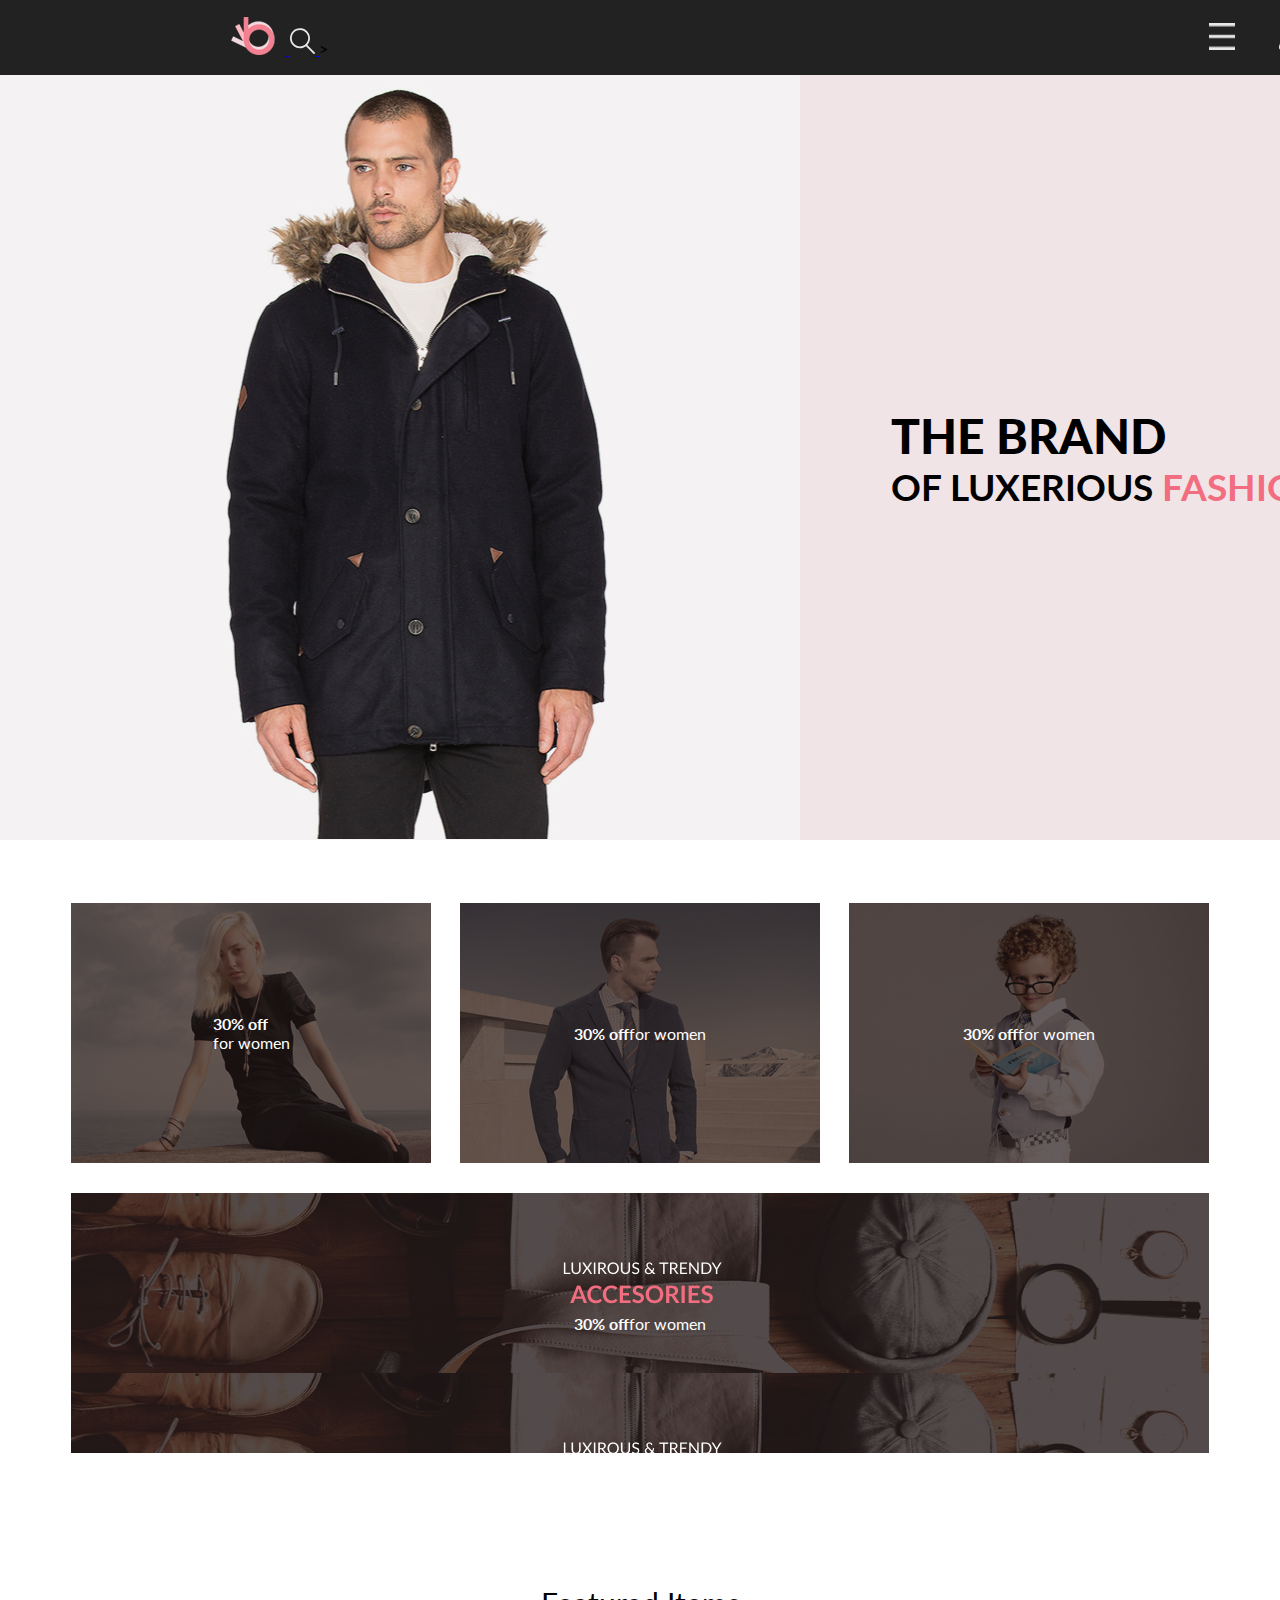
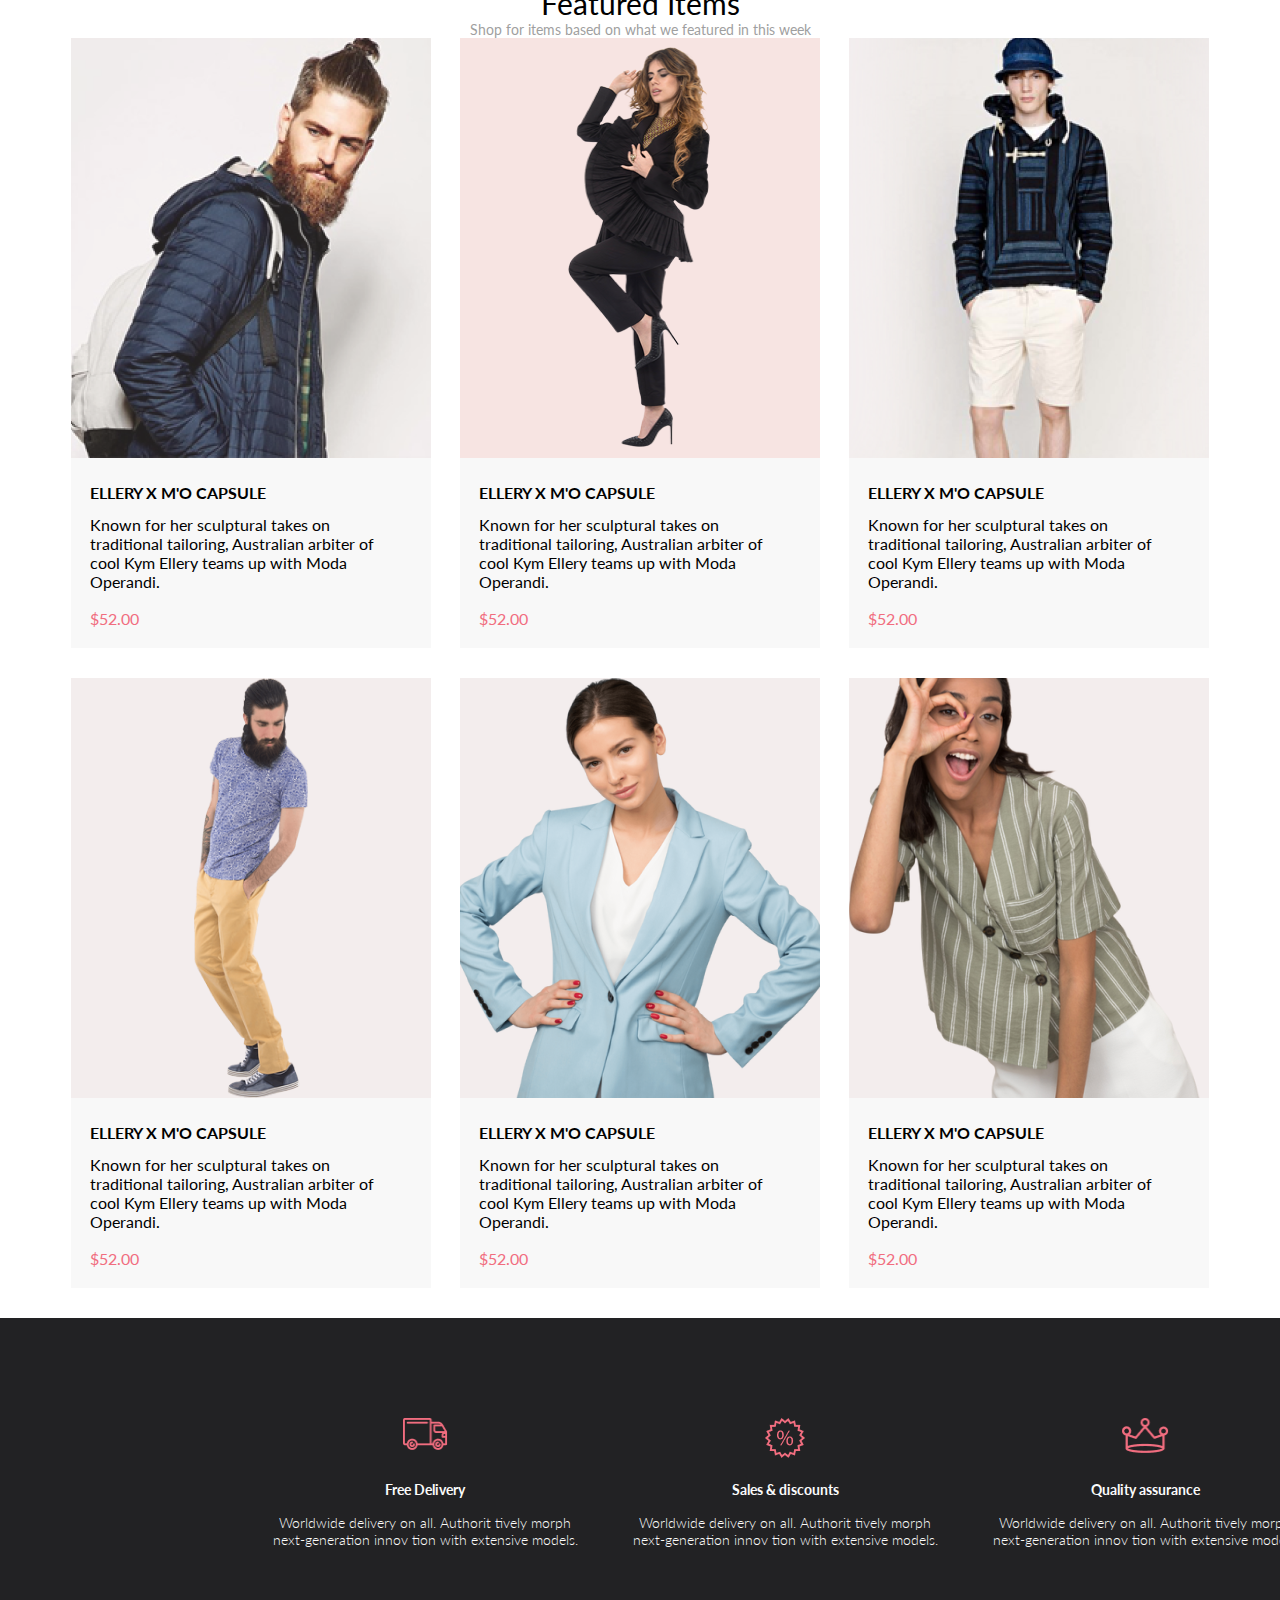
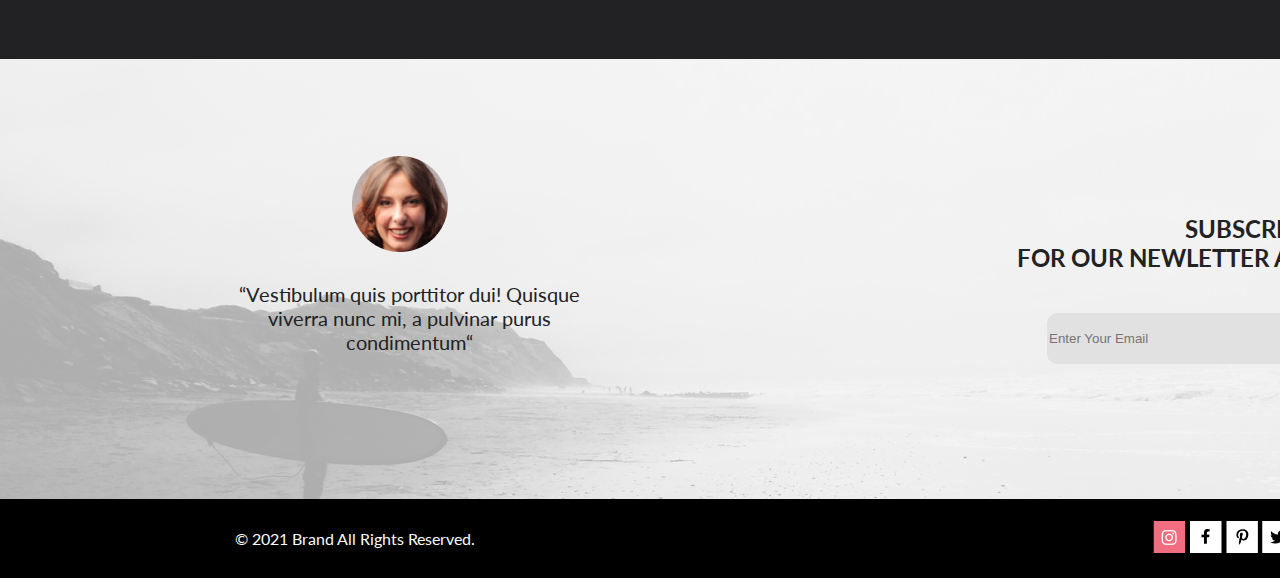
==== commit 8e856753: "продолжаю работать над адаптивом, доделываю оставшиеся блоки десктопной версии" ====
--- a/index.html
+++ b/index.html
@@ -14,230 +14,242 @@
 
 <body>
     <div class="container-2">
-    <header class="header">
-        <div class="container">
-            <div class="header__wrapper">
-                <div class="header__contorls">
-                    <img class="header__logo" src="./img/logo.svg" alt="logo" width="44" height="38">
-                    <img src="./img/loupe.svg" alt="loupe" width="26" height="27">
-                </div>
-                <div class="header__contorls">
-                    <button class="header__button">
-                        <img src="./img/form1.png" alt="loupe" width="26" height="27">
-                    </button>
-                    <a class="header__person-link" href="./contacts.html"><img src="./img/form2.png" alt="loupe" width="26"
-                            height="27"></a>
-                    <a href="#"><img src="./img/form3.png" alt="loupe" width="26" height="27"></a>
-                </div>
-            </div>
-        </div>
-        <nav class="header__navigation">
-            menu
-            <ul>
-                <li>
-                    <h2>man</h2>
-                    <ul>
-                        <li><a href="#">link</a></li>
-                        <li><a href="#">link</a></li>
-                        <li><a href="#">link</a></li>
-                        <li><a href="#">link</a></li>
-                    </ul>
-                </li>
-                <li>
-                    <h2>woman</h2>
-                    <ul>
-                        <li><a href="#">link</a></li>
-                        <li><a href="#">link</a></li>
-                        <li><a href="#">link</a></li>
-                        <li><a href="#">link</a></li>
-                    </ul>
-                </li>
-                <li>
-                    <h2>kids</h2>
-                    <ul>
-                        <li><a href="#">link</a></li>
-                        <li><a href="#">link</a></li>
-                        <li><a href="#">link</a></li>
-                        <li><a href="#">link</a></li>
-                    </ul>
-                </li>
-            </ul>
-        </nav>
-    </header>
+        <header class="header">
+            <div class="container">
+                <div class="header__wrapper">
+                    <div class="header__contorls">
+                        <a href="./catalog.html"><img class="header__logo" src="./img/logo.svg" alt="logo" width="44"
+                                height="38">
+                        </a>
+                        <a href="./product.html">
+                            <img src="./img/loupe.svg" alt="loupe" width="26" height="27">
+                        </a>>
+                    </div>
+                    <div class="header__contorls">
+                        <button class="header__button">
+                            <img src="./img/form1.png" alt="loupe" width="26" height="27">
+                            <div class="header-button-menu">
+                                <h2 class="header-button-menu-text1">MENU</h2>
+                                <ul>
+                                    <li>
+                                        <h2 class="header-button-menu-text2">MAN</h2>
+                                        <ul>
+                                            <li class="header-button-menu-text3"><a href="#">Accessories</a></li>
+                                            <li class="header-button-menu-text3"><a href="#">Bags</a></li>
+                                            <li class="header-button-menu-text3"><a href="#">Denim</a></li>
+                                            <li class="header-button-menu-text3"><a href="#">T-Shirts</a></li>
+                                        </ul>
+                                    </li>
+                                    <li>
+                                        <h2 class="header-button-menu-text2">WOMAN</h2>
+                                        <ul>
+                                            <li class="header-button-menu-text3"><a href="#">Accessories</a></li>
+                                            <li class="header-button-menu-text3"><a href="#">Jackets & Coats</a></li>
+                                            <li class="header-button-menu-text3"><a href="#">Polos</a></li>
+                                            <li class="header-button-menu-text3"><a href="#">T-Shirts</a></li>
+                                            <li class="header-button-menu-text3"><a href="#">Shirts</a></li>
+                                        </ul>
+                                    </li>
+                                    <li>
+                                        <h2 class="header-button-menu-text2">KIDS</h2>
+                                        <ul>
+                                            <li class="header-button-menu-text3"><a href="#">Accessories</a></li>
+                                            <li class="header-button-menu-text3"><a href="#">Jackets & Coats</a></li>
+                                            <li class="header-button-menu-text3"><a href="#">Polos</a></li>
+                                            <li class="header-button-menu-text3"><a href="#">T-Shirts</a></li>
+                                            <li class="header-button-menu-text3"><a href="#">Shirts</a></li>
+                                            <li class="header-button-menu-text3"><a href="#">Bags</a></li>
+                                        </ul>
+                                    </li>
+                                </ul>
+                            </div>
+                        </button>
+                        <a class="header__person-link" href="./contacts.html"><img src="./img/form2.png" alt="loupe"
+                                width="26" height="27"></a>
+                        <a href="./cart.html"><img src="./img/form3.png" alt="loupe" width="26" height="27"></a>
+                    </div>
+                </div>
+            </div>
+        </header>
+        <main>
+            <section class="brand">
+                <img class="image-man" src="./img/man.jpg" alt="man" width="800" height="765">
+                <div class="brand__title-wrapper">
+                    <h1 class="brand__title">the brand <span class="brand__subtitle">of luxerious <span
+                                class="brand__subtitle-pink">fashion</span></span></h1>
+                </div>
+            </section>
     </div>
-    <main>
-        <div class="container-2">
-        <section class="brand">
-            <img class="image-man" src="./img/man.jpg" alt="man" width="800" height="765">
-            <div class="brand__title-wrapper">
-                <h1 class="brand__title">the brand <span class="brand__subtitle">of luxerious <span
-                            class="brand__subtitle-pink">fashion</span></span></h1>
-            </div>
-        </section>
-        </div>
-        <section class="offers container">
-            <h2 class="visually-hidden">Offers</h2>
-            <ul class="offers__list">
-                <li class="offers__item offers__item--woman">
-                    <div>
-                        <h3>30% off</h3>
-                        <p>for women</p>
-                    </div>
-                </li>
-                <li class="offers__item offers__item--man">
+    <section class="offers container">
+        <h2 class="visually-hidden">Offers</h2>
+        <ul class="offers__list">
+            <li class="offers__item offers__item--woman">
+                <div>
                     <h3>30% off</h3>
                     <p>for women</p>
-                </li>
-                <li class="offers__item offers__item--kids">
-                    <h3>30% off</h3>
-                    <p>for women</p>
-                </li>
-                <li class="offers__item offers__item--accesories">
-                    <h3>30% off</h3>
-                    <p>for women</p>
-                </li>
-            </ul>
+                </div>
+            </li>
+            <li class="offers__item offers__item--man">
+                <h3>30% off</h3>
+                <p>for women</p>
+            </li>
+            <li class="offers__item offers__item--kids">
+                <h3>30% off</h3>
+                <p>for women</p>
+            </li>
+            <li class="offers__item offers__item--accesories">
+                <h3>30% off</h3>
+                <p>for women</p>
+            </li>
+        </ul>
+    </section>
+    <section class="products container">
+        <h2 class="product-header">Featured Items</h2>
+        <p class="product-paragraph">Shop for items based on what we featured in this week</p>
+        <ul class="products__list">
+            <li class="products__item">
+                <div class="products-item-cart">
+                    <div class="cart-wrapper">
+                        <img class="products-image" src="./img/product-1.png" width="360" height="420" alt="product_1">
+                        <button class="products-button">
+                            Add to Cart</button>
+                    </div>
+                    <div class="products-text">
+                        <h3 class="products-item-header">ELLERY X M'O CAPSULE</h3>
+                        <p class="products-item-description">Known for her sculptural takes on traditional
+                            tailoring,
+                            Australian arbiter of cool Kym Ellery
+                            teams up with Moda Operandi.</p>
+                        <p class="products-item-price">$52.00</p>
+                    </div>
+                </div>
+            </li>
+            <li class="products__item">
+                <div class="products-item-cart">
+                    <div class="cart-wrapper">
+                        <img class="products-image" src="./img/product-2.png" width="360" height="420" alt="product_2">
+                        <button class="products-button">Add to Cart</button>
+                    </div>
+                    <div class="products-text">
+                        <h3 class="products-item-header">ELLERY X M'O CAPSULE</h3>
+                        <p class="products-item-description">Known for her sculptural takes on traditional
+                            tailoring,
+                            Australian arbiter of cool Kym Ellery
+                            teams up with Moda Operandi.</p>
+                        <p class="products-item-price">$52.00</p>
+                    </div>
+                </div>
+            </li>
+            <li class="products__item">
+                <div class="products-item-cart">
+                    <div class="cart-wrapper">
+                        <img class="products-image" src="./img/product-3.png" width="360" height="420" alt="product_3">
+                        <button class="products-button">Add to Cart</button>
+                    </div>
+                    <div class="products-text">
+                        <h3 class="products-item-header">ELLERY X M'O CAPSULE</h3>
+                        <p class="products-item-description">Known for her sculptural takes on traditional
+                            tailoring,
+                            Australian arbiter of cool Kym Ellery
+                            teams up with Moda Operandi.</p>
+                        <p class="products-item-price">$52.00</p>
+                    </div>
+                </div>
+            </li>
+            <li class="products__item">
+                <div class="products-item-cart">
+                    <div class="cart-wrapper">
+                        <img class="products-image" src="./img/product-4.png" width="360" height="420" alt="product_4">
+                        <button class="products-button">Add to Cart</button>
+                    </div>
+                    <div class="products-text">
+                        <h3 class="products-item-header">ELLERY X M'O CAPSULE</h3>
+                        <p class="products-item-description">Known for her sculptural takes on traditional
+                            tailoring,
+                            Australian arbiter of cool Kym Ellery
+                            teams up with Moda Operandi.</p>
+                        <p class="products-item-price">$52.00</p>
+                    </div>
+                </div>
+            </li>
+            <li class="products__item">
+                <div class="products-item-cart">
+                    <div class="cart-wrapper">
+                        <img class="products-image" src="./img/product-5.png" width="360" height="420" alt="product_5">
+                        <button class="products-button">Add to Cart</button>
+                    </div>
+                    <div class="products-text">
+                        <h3 class="products-item-header">ELLERY X M'O CAPSULE</h3>
+                        <p class="products-item-description">Known for her sculptural takes on traditional
+                            tailoring,
+                            Australian arbiter of cool Kym Ellery
+                            teams up with Moda Operandi.</p>
+                        <p class="products-item-price">$52.00</p>
+                    </div>
+                </div>
+            </li>
+            <li class="products__item">
+                <div class="products-item-cart">
+                    <div class="cart-wrapper">
+                        <img class="products-image" src="./img/product-6.png" width="360" height="420" alt="product_6">
+                        <button class="products-button">Add to Cart</button>
+                    </div>
+                    <div class="products-text">
+                        <h3 class="products-item-header">ELLERY X M'O CAPSULE</h3>
+                        <p class="products-item-description">Known for her sculptural takes on traditional
+                            tailoring,
+                            Australian arbiter of cool Kym Ellery
+                            teams up with Moda Operandi.</p>
+                        <p class="products-item-price">$52.00</p>
+                    </div>
+                </div>
+            </li>
+        </ul>
+    </section>
+    <div class="container-2">
+        <section class="advantages">
+            <div class="advantages-container">
+                <div class="advantages-block-1">
+                    <img class="advantages-image-1" src="./img/advantage-1.png" width="45" height="32"
+                        alt="advantage_1">
+                    <h1 class="advantages-header">Free Delivery</h1>
+                    <p>Worldwide delivery on all. Authorit tively morph next-generation innov tion with extensive
+                        models.</p>
+                </div>
+                <div class="advantages-block-2">
+                    <img class="advantages-image-2" src="./img/advantage-2.png" width="40" height="40"
+                        alt="advantage_2">
+                    <h1 class="advantages-header">Sales & discounts</h1>
+                    <p>Worldwide delivery on all. Authorit tively morph next-generation innov tion with extensive
+                        models.</p>
+                </div>
+                <div class="advantages-block-3">
+                    <img class="advantages-image-3" src="./img/advantage-3.png" width="47" height="35"
+                        alt="advantage_3">
+                    <h1 class="advantages-header">Quality assurance</h1>
+                    <p>Worldwide delivery on all. Authorit tively morph next-generation innov tion with extensive
+                        models.</p>
+                </div>
+            </div>
         </section>
-        <section class="products container">
-            <h2 class="product-header">Featured Items</h2>
-            <p class="product-paragraph">Shop for items based on what we featured in this week</p>
-            <ul class="products__list">
-                <li class="products__item">
-                    <div class="products-item-cart">
-                        <div class="cart-wrapper">
-                            <img class="products-image" src="./img/product-1.png" width="360" height="420"
-                            alt="product_1">
-                        </div>
-                        <div class="products-text">
-                            <h3 class="products-item-header">ELLERY X M'O CAPSULE</h3>
-                            <p class="products-item-description">Known for her sculptural takes on traditional
-                                tailoring,
-                                Australian arbiter of cool Kym Ellery
-                                teams up with Moda Operandi.</p>
-                            <p class="products-item-price">$52.00</p>
-                        </div>
-                    </div>
-                </li>
-                <li class="products__item">
-                    <div class="products-item-cart">
-                        <div class="cart-wrapper">
-                            <img class="products-image" src="./img/product-2.png" width="360" height="420"
-                            alt="product_2">
-                        </div>
-                        <div class="products-text">
-                            <h3 class="products-item-header">ELLERY X M'O CAPSULE</h3>
-                            <p class="products-item-description">Known for her sculptural takes on traditional
-                                tailoring,
-                                Australian arbiter of cool Kym Ellery
-                                teams up with Moda Operandi.</p>
-                            <p class="products-item-price">$52.00</p>
-                        </div>
-                    </div>
-                </li>
-                <li class="products__item">
-                    <div class="products-item-cart">
-                        <div class="cart-wrapper">
-                            <img class="products-image" src="./img/product-3.png" width="360" height="420"
-                            alt="product_3">
-                        </div>
-                        <div class="products-text">
-                            <h3 class="products-item-header">ELLERY X M'O CAPSULE</h3>
-                            <p class="products-item-description">Known for her sculptural takes on traditional
-                                tailoring,
-                                Australian arbiter of cool Kym Ellery
-                                teams up with Moda Operandi.</p>
-                            <p class="products-item-price">$52.00</p>
-                        </div>
-                    </div>
-                </li>
-                <li class="products__item">
-                    <div class="products-item-cart">
-                        <div class="cart-wrapper">
-                            <img class="products-image" src="./img/product-4.png" width="360" height="420"
-                            alt="product_4">
-                        </div>
-                        <div class="products-text">
-                            <h3 class="products-item-header">ELLERY X M'O CAPSULE</h3>
-                            <p class="products-item-description">Known for her sculptural takes on traditional
-                                tailoring,
-                                Australian arbiter of cool Kym Ellery
-                                teams up with Moda Operandi.</p>
-                            <p class="products-item-price">$52.00</p>
-                        </div>
-                    </div>
-                </li>
-                <li class="products__item">
-                    <div class="products-item-cart">
-                        <div class="cart-wrapper">
-                            <img class="products-image" src="./img/product-5.png" width="360" height="420"
-                            alt="product_5">
-                        </div>
-                        <div class="products-text">
-                            <h3 class="products-item-header">ELLERY X M'O CAPSULE</h3>
-                            <p class="products-item-description">Known for her sculptural takes on traditional
-                                tailoring,
-                                Australian arbiter of cool Kym Ellery
-                                teams up with Moda Operandi.</p>
-                            <p class="products-item-price">$52.00</p>
-                        </div>
-                    </div>
-                </li>
-                <li class="products__item">
-                    <div class="products-item-cart">
-                        <div class="cart-wrapper">
-                            <img class="products-image" src="./img/product-6.png" width="360" height="420"
-                            alt="product_6">
-                        </div>
-                        <div class="products-text">
-                            <h3 class="products-item-header">ELLERY X M'O CAPSULE</h3>
-                            <p class="products-item-description">Known for her sculptural takes on traditional
-                                tailoring,
-                                Australian arbiter of cool Kym Ellery
-                                teams up with Moda Operandi.</p>
-                            <p class="products-item-price">$52.00</p>
-                        </div>
-                    </div>
-                </li>
-            </ul>
+        <section class="subscribe">
+            <div class="subscribe-photo">
+                <img src="./img/subscribe-photo.png" alt="">
+            </div>
+            <div class="subscribe-text">
+                “Vestibulum quis porttitor dui! Quisque viverra nunc mi, a pulvinar purus condimentum“
+            </div>
+            <div class="subscribe-form">
+                <h2 class="subscribe-header1">SUBSCRIBE</h2>
+                    <h3 class="subscribe-header2">FOR OUR NEWLETTER AND PROMOTION</h3>
+                    <div class="subscribe-input">
+                        <input class="subscribe-entryfield" type="email" placeholder="Enter Your Email"><br>
+                        <button class="subscribe-button" type="submit">Subscribe</button>
+                    </div>
+            </div>
+
         </section>
-        <div class="container-2">
-            <section class="advantages">
-                <div class="advantages-container">
-                    <div class="advantages-block">
-                        <img class="advantages-image-1" src="./img/advantage-1.png" width="45" height="32" alt="advantage_1">
-                        <h1 class="advantages-header">Free Delivery</h1>
-                        <p>Worldwide delivery on all. Authorit tively morph next-generation innov tion with extensive
-                            models.</p>
-                    </div>
-                    <div class="advantages-block">
-                        <img class="advantages-image-2" src="./img/advantage-2.png" width="40" height="40" alt="advantage_2">
-                        <h1 class="advantages-header">Sales & discounts</h1>
-                        <p>Worldwide delivery on all. Authorit tively morph next-generation innov tion with extensive
-                            models.</p>
-                    </div>
-                    <div class="advantages-block">
-                        <img class="advantages-image-3" src="./img/advantage-3.png" width="47" height="35" alt="advantage_3">
-                        <h1 class="advantages-header">Quality assurance</h1>
-                        <p>Worldwide delivery on all. Authorit tively morph next-generation innov tion with extensive
-                            models.</p>
-                    </div>
-                </div>
-            </section>
-            <section class="subscribe">
-                <div class="subscribe-photo">
-                    <img src="./img/subscribe-photo.png" alt="">
-                </div>
-                <div class="subscribe-text">
-                    “Vestibulum quis porttitor dui! Quisque viverra nunc mi, a pulvinar purus condimentum“
-                </div>
-                <div class="subscribe-form">
-                    <h1 class="subcribe-header1">SUBSCRIBE</h1>
-                    <h2 class="subcribe-header2">FOR OUR NEWLETTER AND PROMOTION</h2>
-                    <input class="entryfield" type="email" placeholder="Enter Your Email"><br>
-                </div>
-
-            </section>
-        </div>
+    </div>
     </main>
     <div class="container-2">
         <footer>
@@ -245,10 +257,10 @@
                 © 2021 Brand All Rights Reserved.
             </div>
             <div class="footer-pictures">
-                <img src="./img/instagramm.png" alt="">
-                <img src="./img/facebook.png" alt="">
-                <img src="./img/pinterest.png" alt="">
-                <img src="./img/twitter.png" alt="">
+                <img src="./img/instagramm.png" alt="insta">
+                <img src="./img/facebook.png" alt="face">
+                <img src="./img/pinterest.png" alt="pint">
+                <img src="./img/twitter.png" alt="twit">
             </div>
         </footer>
     </div>
--- a/css/style.css
+++ b/css/style.css
@@ -177,6 +177,15 @@
     width: 360px;
 }
 
+.products-item-price {
+    font-family: Lato;
+    font-style: normal;
+    font-weight: normal;
+    font-size: 16px;
+    line-height: 19px;
+    color: #F16D7F;
+}
+
 .cart-wrapper {
     position: relative;
 }
@@ -187,6 +196,16 @@
 
 .products-item-header {
     margin-bottom: 13px;
+}
+
+.cart-wrapper:before {
+    content: '';
+    width: 100%;
+    min-height: 419px;
+    background: rgba(58, 56, 56, 0.86);
+    position: absolute;
+    top: 0;
+    display: none;
 }
 
 .products-image {
@@ -197,6 +216,31 @@
     background: #F8F8F8;
     padding: 25px 29px 20px 19px;
 }
+
+.products-button {
+    position: absolute;
+    width: 138px;
+    min-height: 43px;
+    top: 50%;
+    left: 50%;
+    transform: translate(-50%, -50%);
+    display: none;
+    border: 1px solid #FFFFFF;
+    background: rgba(58, 56, 56, 0.86);
+    opacity: 0.8;
+    color: white;
+    font-family: Lato;
+    font-style: normal;
+    font-weight: normal;
+    font-size: 14px;
+    line-height: 17px;
+}
+
+.products-item-cart:hover .cart-wrapper:before,
+.cart-wrapper:hover .products-button {
+    display: block;
+}
+
 
 .products-item-description {
     margin-bottom: 18px;
@@ -319,7 +363,7 @@
     color: white;
 }
 
-.advantages-block {
+.advantages-block-1 {
     margin-right: 50px;
     width: 310px;
     height: 100px;
@@ -333,6 +377,34 @@
     color: #FBFBFB;
 }
 
+.advantages-block-2 {
+    margin-right: 50px;
+    width: 310px;
+    height: 100px;
+    text-align: center;
+    font-family: Lato;
+    font-style: normal;
+    font-weight: 300;
+    font-size: 13.972px;
+    line-height: 17px;
+    text-align: center;
+    color: #FBFBFB;
+}
+
+.advantages-block-3 {
+    margin-right: 50px;
+    width: 310px;
+    height: 100px;
+    text-align: center;
+    font-family: Lato;
+    font-style: normal;
+    font-weight: 300;
+    font-size: 13.972px;
+    line-height: 17px;
+    text-align: center;
+    color: #FBFBFB;
+}
+
 .advantages-image-1 {
     left: 90px;
     padding-bottom: 28px;
@@ -406,8 +478,15 @@
     margin: 22px 0 0 1153px;
 }
 
+.product-arrivals {
+    min-height: 148px;
+    background: #F8F3F4;
+    position: relative;
+}
+
 .product-card {
     min-height: 777px;
+    position: relative;
 }
 
 .product-details {
@@ -416,12 +495,108 @@
     min-height: 601px;
     width: 1200px;
     background-color: #fff;
+    border: 1px solid #EAEAEA;
 }
 
 .product-content {
-    margin: 0 0 0 520px;
-    width: 555px;
-    text-align: center;
+    margin: 0 0 0 275px;
+    width: 549px;
+    text-align: center;
+}
+
+.product-left {
+    position: absolute;
+    width: 47px;
+    min-height: 47px;
+    margin: -400px 0 0 0;
+    background-image: url(../img/produkt_strelka_left.png);
+}
+
+.product-right {
+    position: absolute;
+    width: 47px;
+    min-height: 47px;
+    margin: -400px 0 0 1553px;
+    background-image: url(../img/produkt_strelka_right.png);
+}
+
+.product-text-1 {
+    margin-top: 65px;
+    margin-bottom: 12px;
+    font-family: Lato;
+    font-style: normal;
+    font-weight: 300;
+    font-size: 14px;
+    line-height: 17px;
+    color: #F16D7F;
+}
+
+.product-image-1 {
+    margin-bottom: 12px;
+}
+
+.product-text-2 {
+    margin-bottom: 48px;
+    font-family: Lato;
+    font-style: normal;
+    font-weight: 300;
+    font-size: 18px;
+    line-height: 22px;
+    color: #4D4D4D;
+}
+
+.product-text-3 {
+    margin-bottom: 32px;
+    font-family: Lato;
+    font-style: normal;
+    font-weight: 300;
+    font-size: 14px;
+    line-height: 17px;
+    text-align: center;
+    color: #5E5E5E;
+
+}
+
+.product-text-4 {
+    margin-bottom: 130px;
+    font-family: Lato;
+    font-style: normal;
+    font-weight: 300;
+    font-size: 24px;
+    line-height: 29px;
+    color: #EF5B70;
+}
+
+.product-text-5 {
+    margin-bottom: 49px;
+}
+
+.product-text-5-1 {
+    display: inline-block;
+    margin-left: 23px;
+    font-family: Lato;
+    font-style: normal;
+    font-weight: normal;
+    font-size: 14px;
+    line-height: 17px;
+    color: #6F6E6E;
+}
+
+.product-image-2 {
+    display: inline-block;
+}
+
+.product-text-6 {
+    width: 211px;
+    min-height: 47px;
+    border: 1px solid #FF6A6A;
+    background: white;
+    font-family: Lato;
+    font-style: normal;
+    font-weight: normal;
+    font-size: 16px;
+    line-height: 19px;
+    color: #F26376;
 }
 
 .registration {
@@ -444,7 +619,8 @@
 .container-4 {
     width: 1600px;
     margin: 0 auto;
-    top: 400px;
+    min-height: 1155px;
+    top: 500px;
     position: relative;
 }
 
@@ -650,6 +826,191 @@
     margin-bottom: 39px;
 }
 
+.form-button {
+    width: 700px;
+    margin-top: 72px;
+}
+
+.button-form-1 {
+    width: 235px;
+    min-height: 50px;
+    background: #FFFFFF;
+}
+
+.button-form-2 {
+    width: 225px;
+    min-height: 50px;
+    margin-left: 192px;
+    background: #FFFFFF;
+}
+
+.button-form-3 {
+    width: 100px;
+    min-height: 34px;
+    margin-top: 24px;
+    background: #FFFFFF;
+}
+
+.cart-3 {
+    width: 360px;
+    min-height: 214px;
+    background: #F5F3F3;
+    margin-top: 58px;
+    position: relative;
+}
+
+.button-form-4 {
+    position: absolute;
+    margin: 122px 0 0 44px;
+    width: 273px;
+    min-height: 50px;
+    background: #F16D7F;
+    border: none;
+    font-family: Lato;
+    font-style: normal;
+    font-weight: 300;
+    font-size: 16px;
+    line-height: 19px;
+    color: #FFFFFF;
+}
+
+.cart3-paragraph1 {
+    position: absolute;
+    margin: 39px 0 0 218px;
+    font-family: Lato;
+    font-style: normal;
+    font-weight: normal;
+    font-size: 11px;
+    line-height: 13px;
+    color: #4A4A4A;
+}
+
+.cart3-paragraph2 {
+    position: absolute;
+    margin: 39px 0 0 300px;
+    font-family: Lato;
+    font-style: normal;
+    font-weight: normal;
+    font-size: 11px;
+    line-height: 13px;
+    color: #4A4A4A;
+}
+
+.cart3-paragraph3 {
+    position: absolute;
+    margin: 64px 0 0 153px;
+    font-family: Lato;
+    font-style: normal;
+    font-weight: 300;
+    font-size: 16px;
+    line-height: 19px;
+    color: #222222;
+}
+
+.cart3-paragraph4 {
+    position: absolute;
+    margin: 64px 0 0 290px;
+    font-family: Lato;
+    font-style: normal;
+    font-weight: 300;
+    font-size: 16px;
+    line-height: 19px;
+    color: #222222;
+}
+
+.subscribe-header1 {
+    font-family: Lato;
+    font-style: normal;
+    font-weight: bold;
+    font-size: 24px;
+    line-height: 29px;
+    text-align: center;
+    color: #222224;
+}
+
+.subscribe-header2 {
+    font-family: Lato;
+    font-style: normal;
+    font-weight: bold;
+    font-size: 24px;
+    line-height: 29px;
+    text-align: center;
+    color: #222224;
+}
+
+.subscribe-input {
+    position: relative;
+    margin-top: 41px;
+    margin-left: 30px;
+}
+
+.subscribe-entryfield {
+    width: 372px;
+    min-height: 49px;
+    background: #E1E1E1;
+    border: none;
+    border-radius: 10px 0 0 10px;
+}
+
+.subscribe-button {
+    position: absolute;
+    margin-top: -50px;
+    margin-left: 300px;
+    min-height: 49px;
+    width: 100px;
+    border: none;
+    background: #F16D7F;
+    font-family: Lato;
+    font-style: normal;
+    font-weight: normal;
+    font-size: 14px;
+    line-height: 17px;
+    display: flex;
+    align-items: center;
+    text-align: center;
+    color: #FFFFFF;
+    border-radius: 0 10px 10px 0;
+}
+
+.header-button-menu {
+    position: absolute;
+    width: 232px;
+    min-height: 764px;
+    top: 54.6%;
+    left: 92.8%;
+    transform: translate(-50%, -50%);
+    display: none;
+    border: none;
+    background: white;
+    opacity: 0.8;
+    color: black;
+    font-family: Lato;
+    font-style: normal;
+    font-weight: normal;
+    font-size: 14px;
+    line-height: 17px;
+    text-align: left;
+}
+
+.header-button-menu-text1 {
+    margin-top: 37px;
+    margin-left: 34px;
+}
+
+.header-button-menu-text2 {
+    margin-top: 20px;
+    margin-left: 33px;
+}
+
+.header-button-menu-text3 {
+    margin-top: 11px;
+    margin-left: 55px;
+}
+
+.header__button:hover .header-button-menu {
+    display: block;
+}
+
 @media (max-width: 600px) {
     .container {
         width: 91%;
@@ -660,4 +1021,101 @@
         display: none;
     }
 
+    .advantages {
+        min-height: 610px;
+    }
+
+    .advantages-container {
+        position: relative;
+    }
+
+    .advantages-block-1 {
+        position: absolute;
+        margin: 48px 0 0 -200px;
+    }
+
+    .advantages-block-2 {
+        position: absolute;
+        margin: 224px 0 0 -200px;
+    }
+
+    .advantages-block-3 {
+        position: absolute;
+        margin: 400px 0 0 -200px;
+    }
+
+    .subscribe {
+        min-height: 550px;
+        position: relative;
+        background-image: url(../img/subscribe-2.png);
+    }
+
+    .subscribe-photo {
+        position: absolute;
+        margin: 54px 0 0 189px;
+    }
+
+    .subscribe-text {
+        position: absolute;
+        margin: 185px 0 0 57px;
+    }
+
+    .subscribe-form {
+        position: absolute;
+        margin: 317px 0 0 0;
+    }
+
+    .container-2 {
+        width: 91%;
+        margin: 0 auto;
+    }
+
+    .container-4 {
+        width: 91%;
+        margin: 0 auto;
+    }
+
+    .product-card {
+        min-height: 400px;
+        background-image: url(../img/product-image2.png);
+    }
+
+    .product-details {
+        margin: 0 0 0 -400px;
+    }
+
+    .cart {
+        position: relative;
+        min-height: 1250px;
+    }
+
+    .cart-loyality {
+        position: absolute;
+        margin: 39px 0 0 9px;
+    }
+
+    .cart-1 {
+        width: 350px;
+        height: 188px;
+    }
+
+    .cart-2 {
+        width: 350px;
+        height: 188px;
+    }
+
+    .cart-1-image {
+        width: 150px;
+        height: 188px;
+    }
+
+    .cart-content-form {
+        position: absolute;
+        margin: 700px 0 0 0;
+    }
+
+    .cart-1-info {
+        margin: -1px 0 0 0;
+    }
+
 }